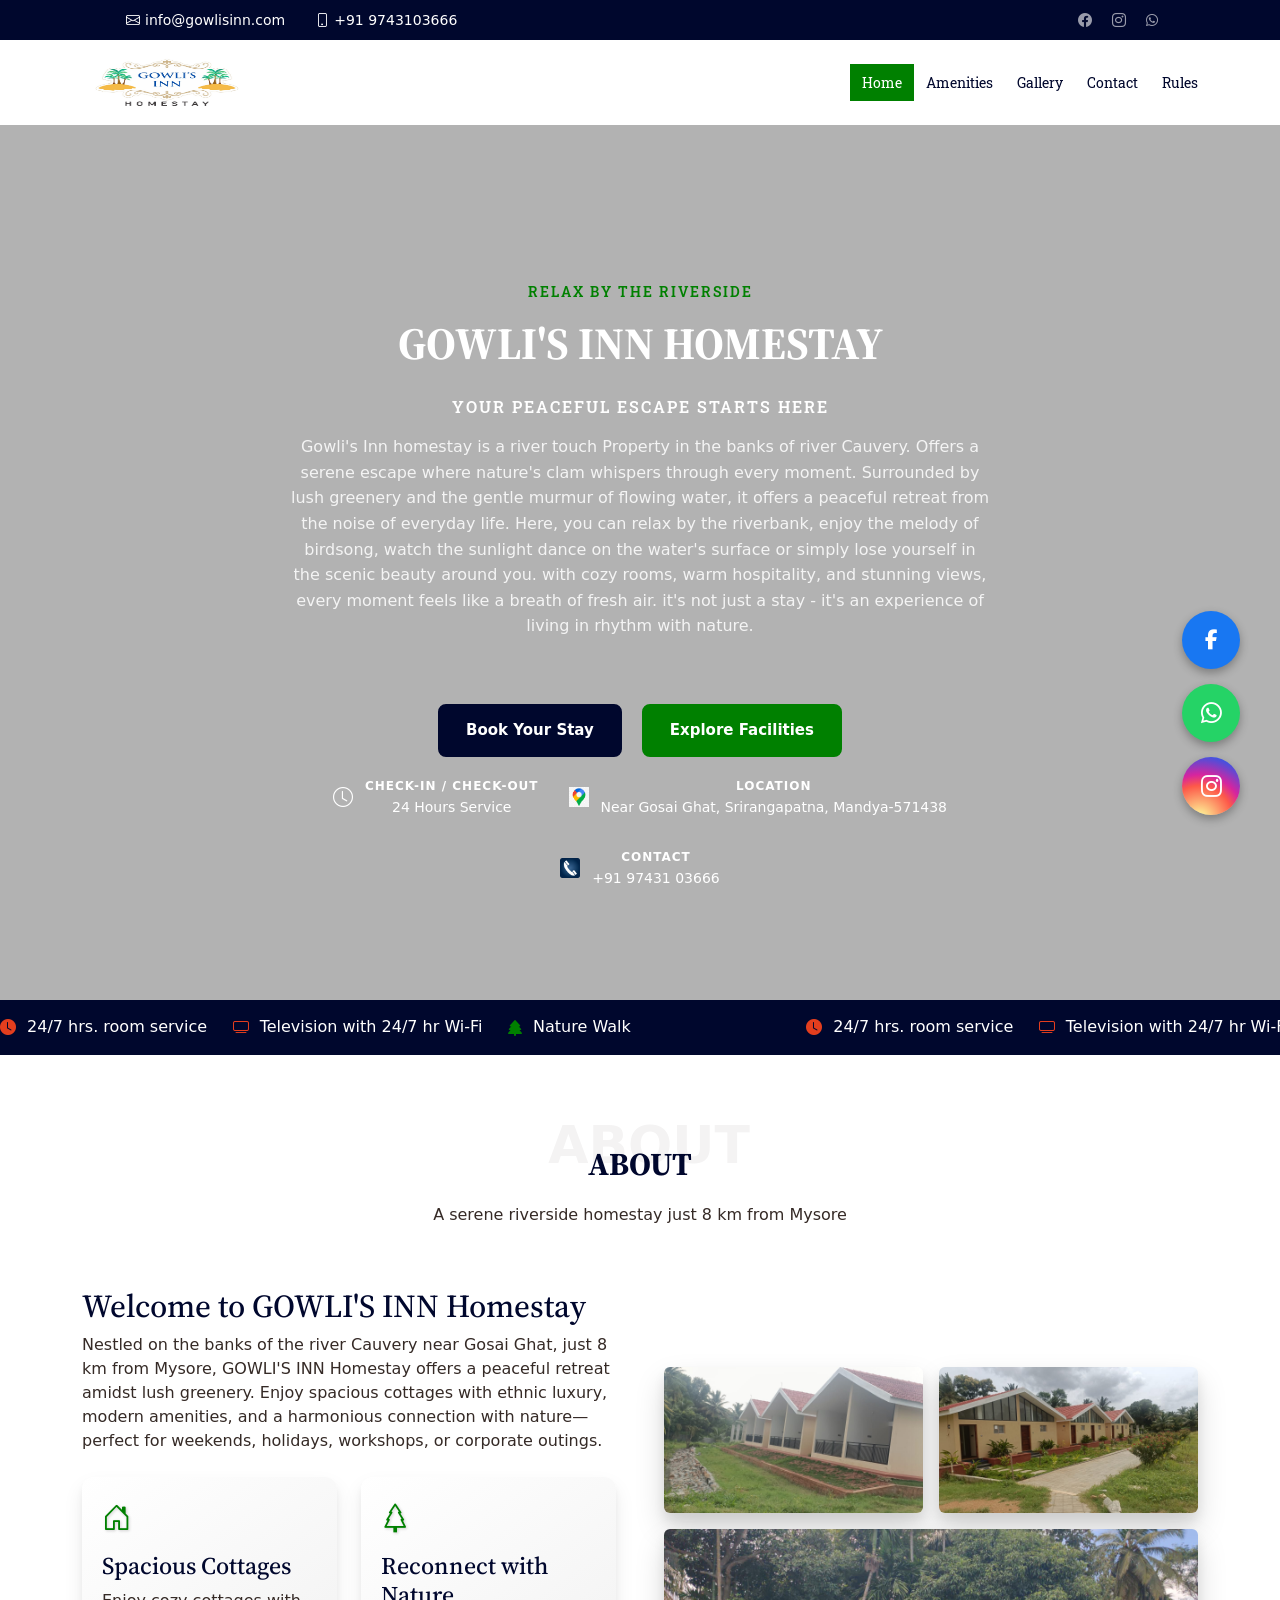
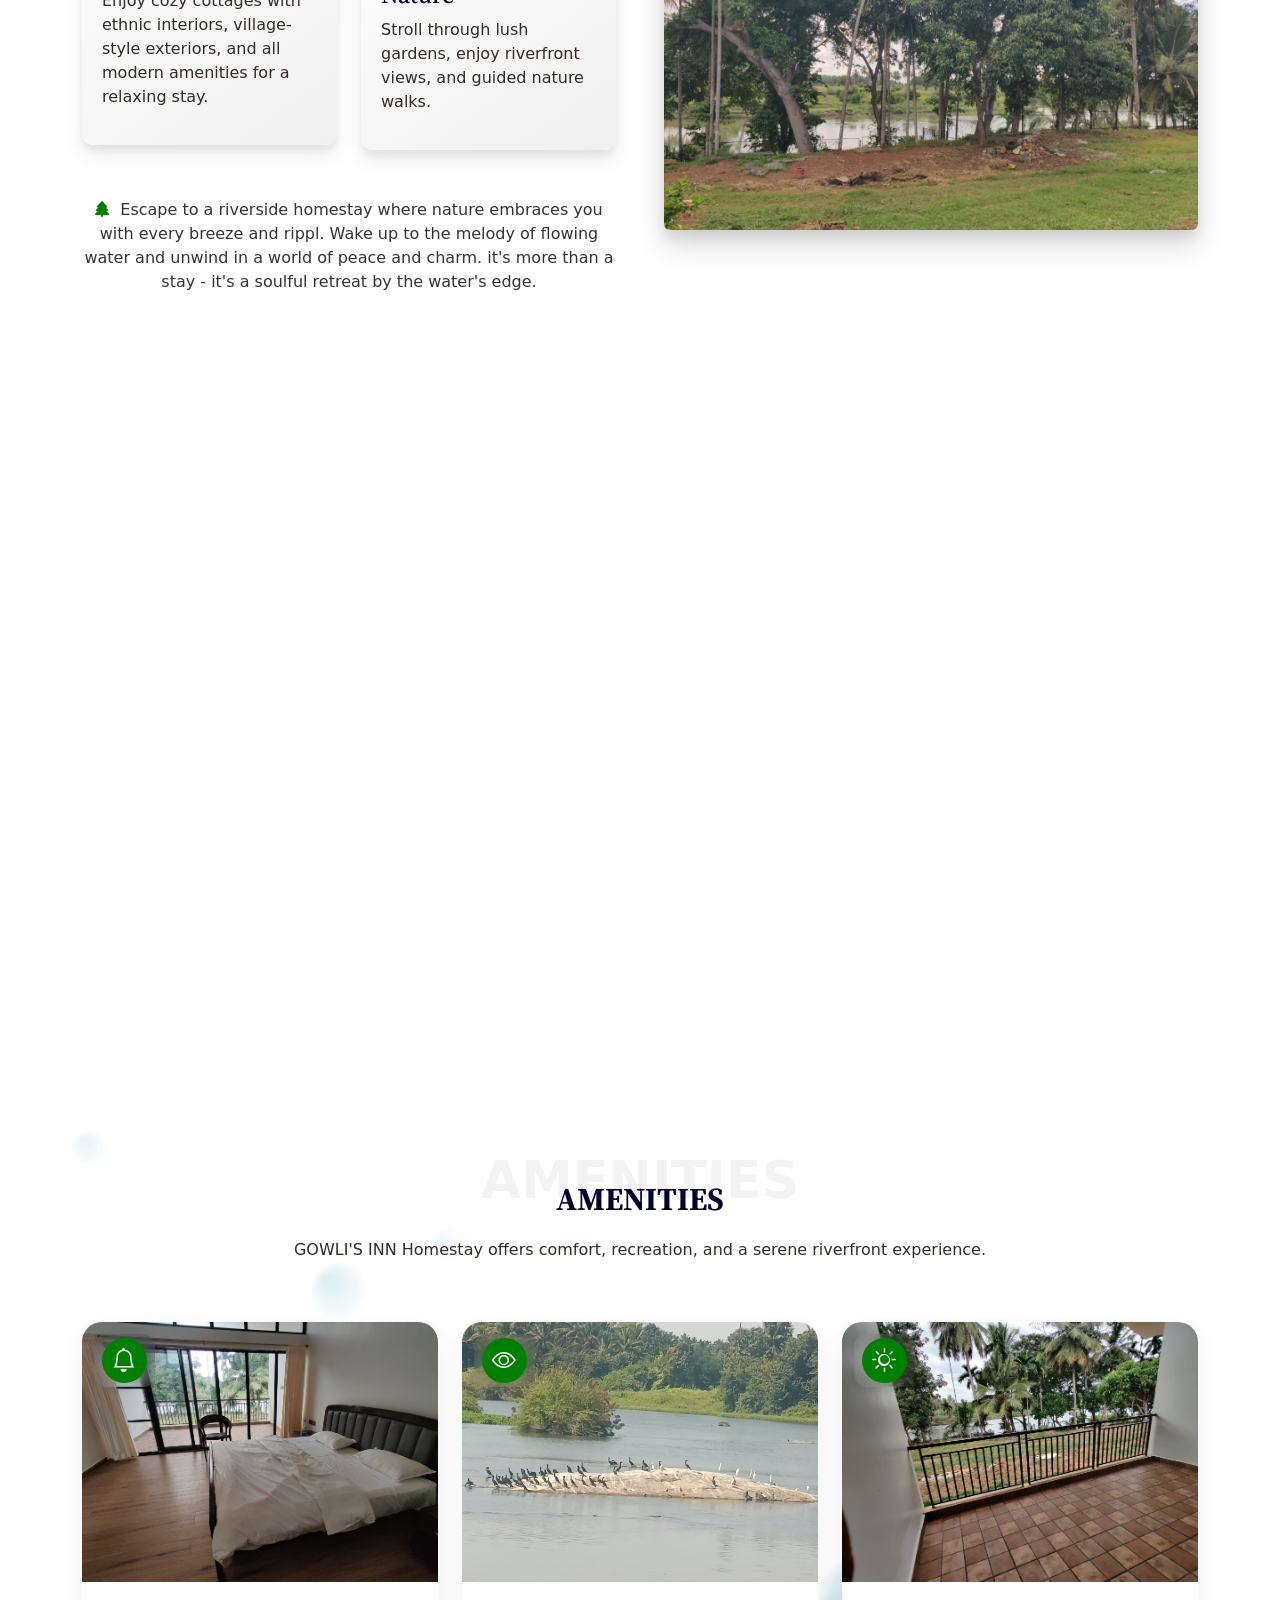
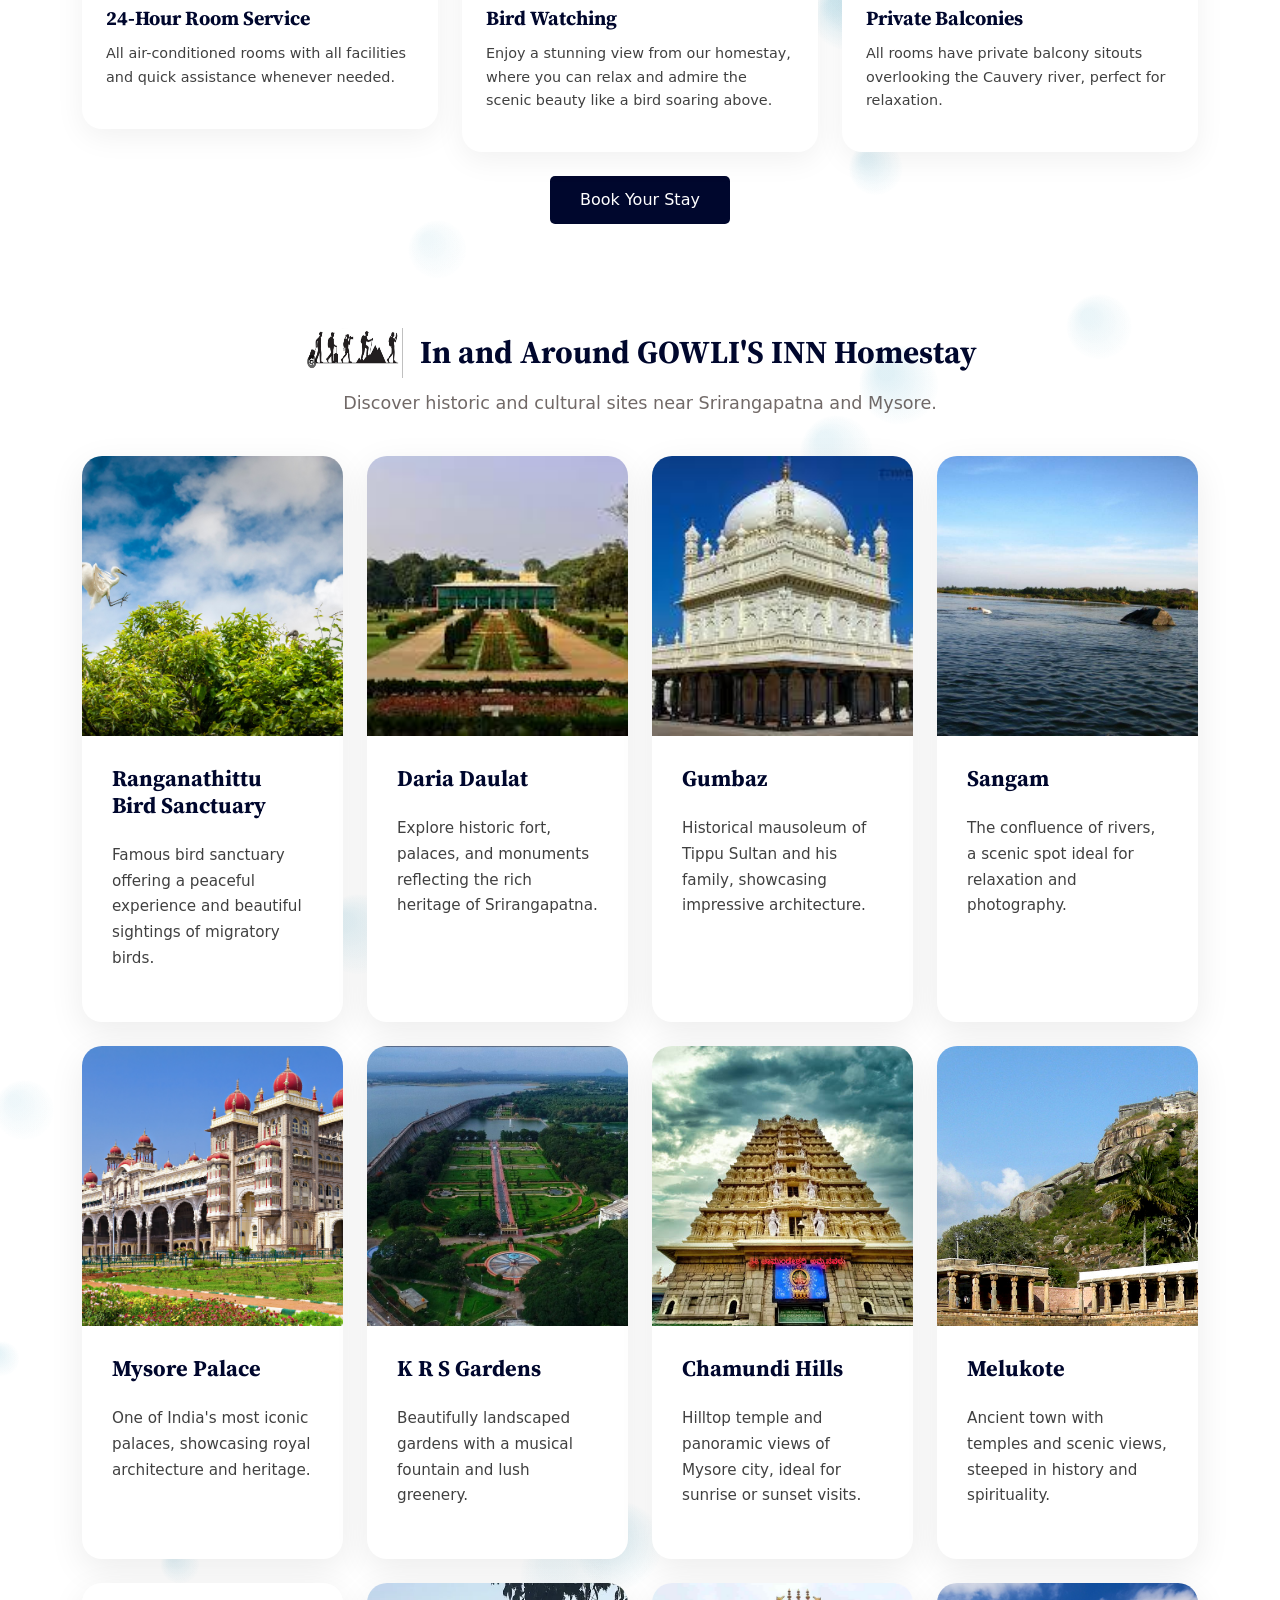
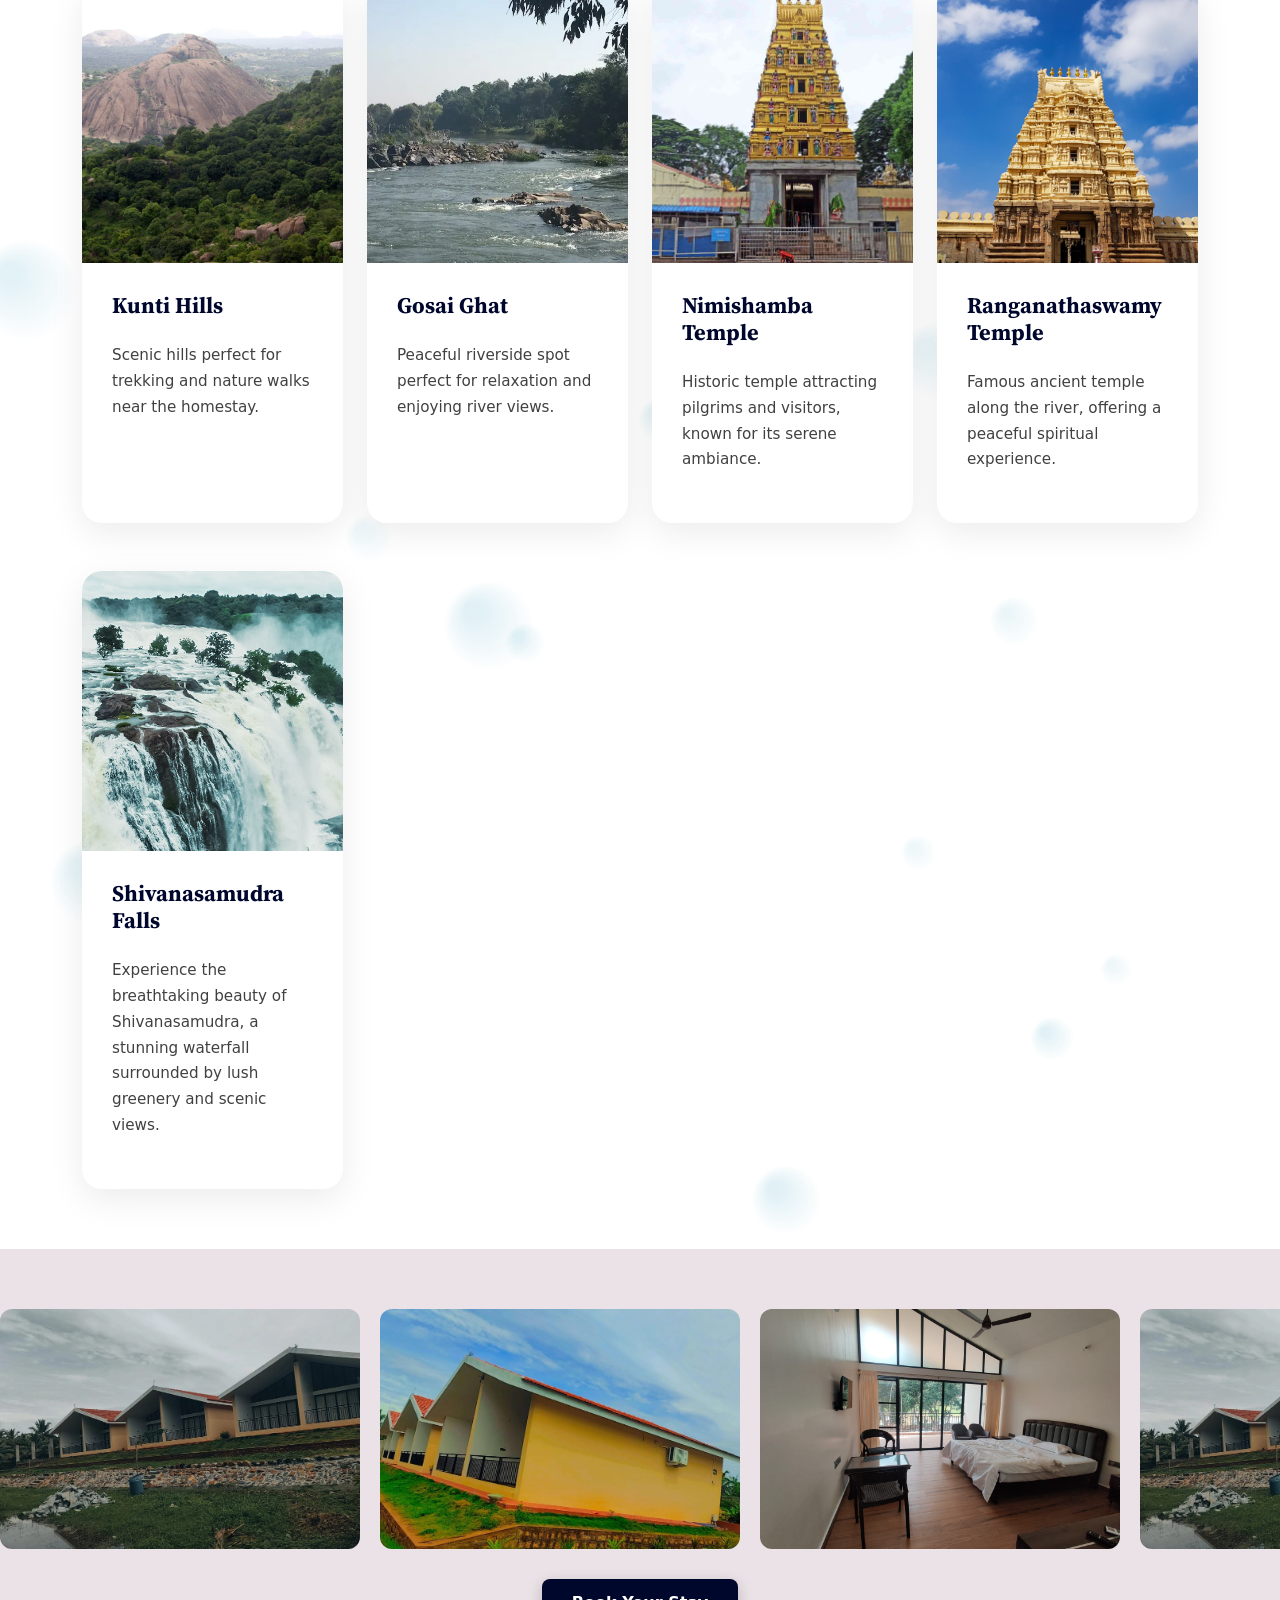
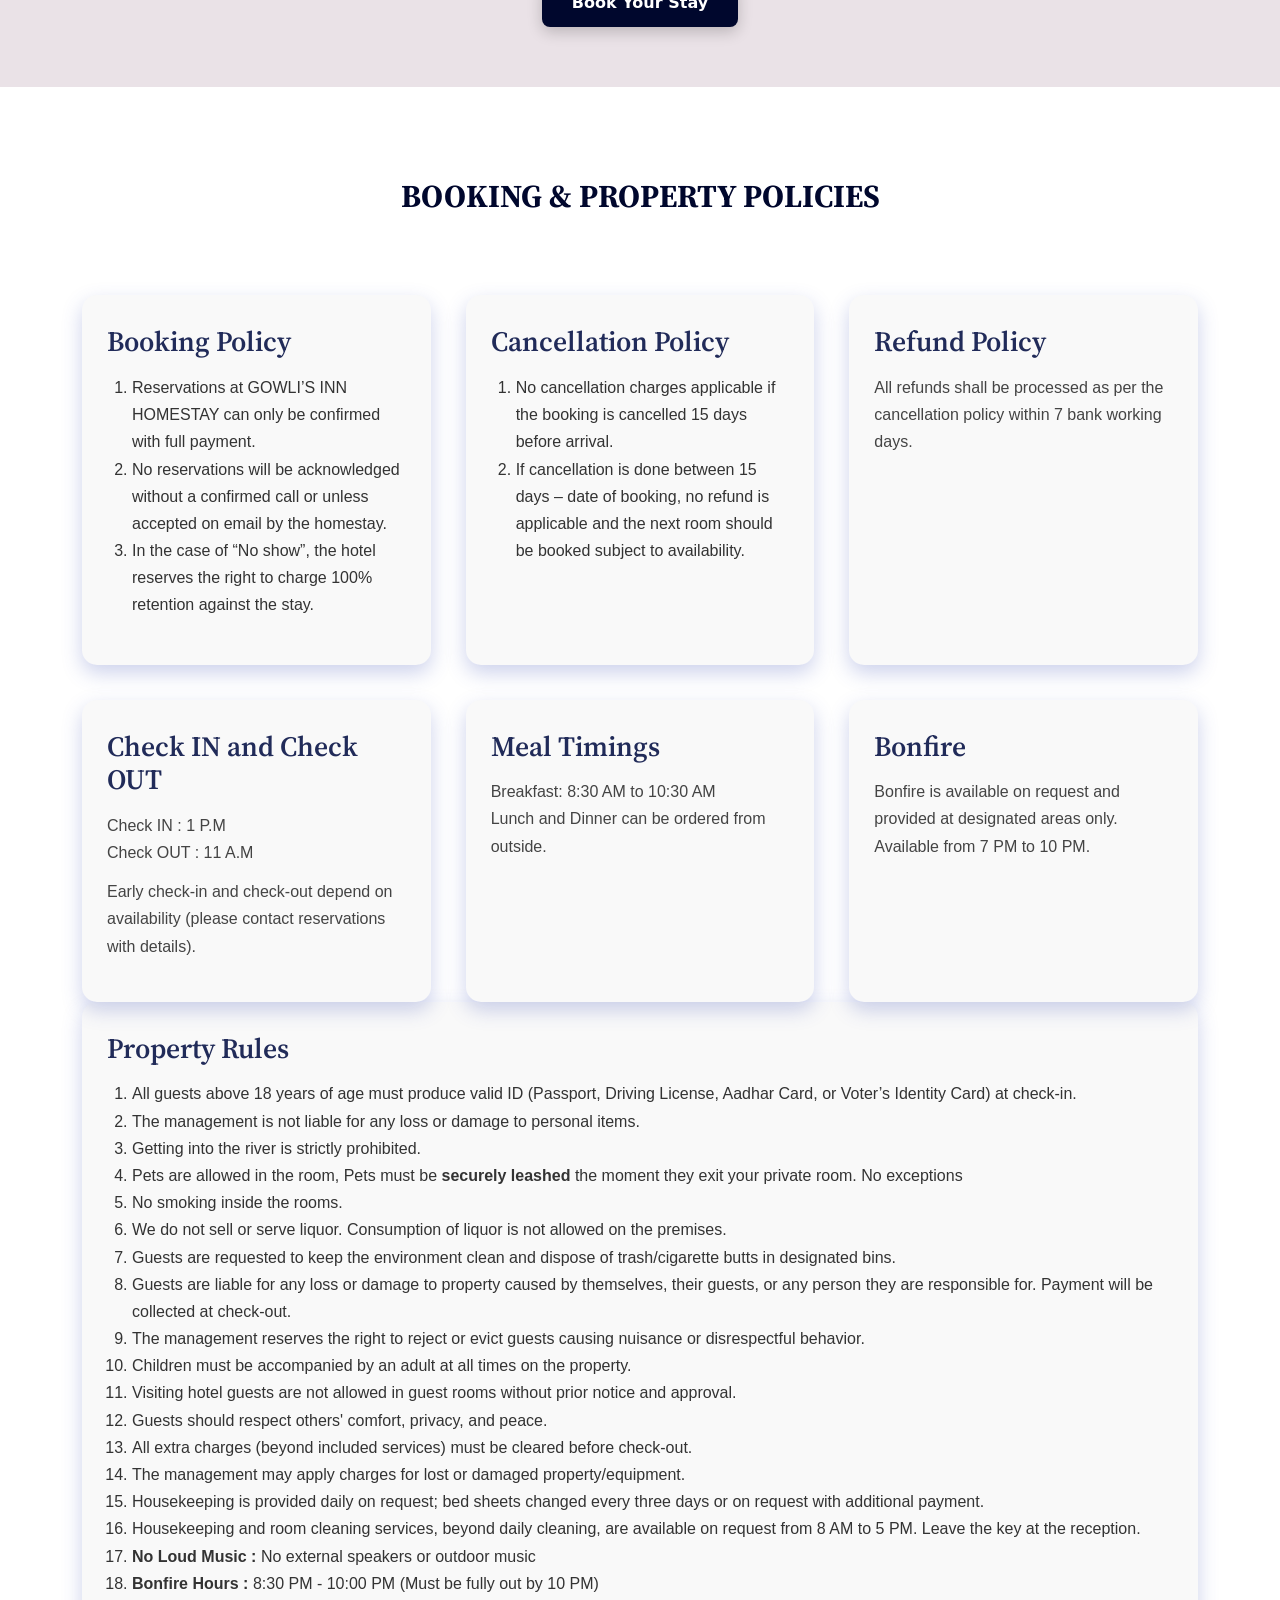
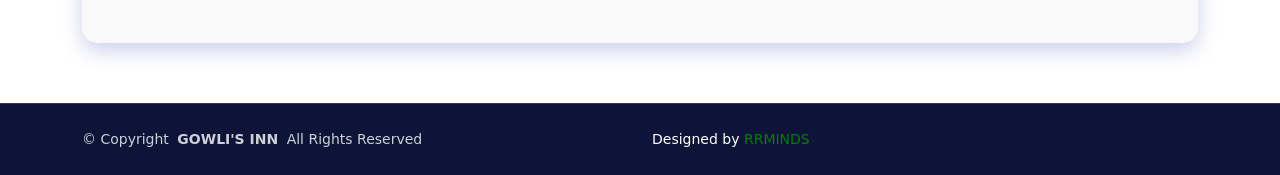
==== index.html @ 2a25abb5 "initial" ====
<!DOCTYPE html><html lang="en"><head>
  <meta charset="utf-8">
  <meta content="width=device-width, initial-scale=1.0" name="viewport">
  <title>Index - GOWLI'S INN</title>
  <meta name="description" content="">
  <meta name="keywords" content="">

  <!-- Favicons -->
  <link href="img.html" rel="icon">
  <link href="images/apple-touch-icon.png" rel="apple-touch-icon">

  <!-- Fonts -->
  <link href="https://fonts.googleapis.com" rel="preconnect">
  <link href="https://fonts.gstatic.com" rel="preconnect" crossorigin="">
  <link href="https://fonts.googleapis.com/css2?family=Roboto:ital,wght@0,100;0,300;0,400;0,500;0,700;0,900;1,100;1,300;1,400;1,500;1,700;1,900&amp;family=Roboto+Slab:wght@100;200;300;400;500;600;700;800;900&amp;family=Source+Serif+Pro:ital,wght@0,200;0,300;0,400;0,600;0,700;0,900;1,200;1,300;1,400;1,600;1,700;1,900&amp;display=swap" rel="stylesheet">

  <!-- Vendor CSS Files -->
  <link href="css/bootstrap.min.css" rel="stylesheet">
  <link href="css/bootstrap-icons.css" rel="stylesheet">
  <link href="css/aos.css" rel="stylesheet">
  <link href="css/swiper-bundle.min.css" rel="stylesheet">
  <link href="css/glightbox.min.css" rel="stylesheet">
  <!-- Bootstrap Icons CDN -->
<link rel="stylesheet" href="https://cdn.jsdelivr.net/npm/bootstrap-icons@1.11.3/font/bootstrap-icons.css">

<link rel="stylesheet" href="https://cdnjs.cloudflare.com/ajax/libs/font-awesome/6.4.0/css/all.min.css">
<link href="https://fonts.googleapis.com/icon?family=Material+Icons" rel="stylesheet">
  <!-- Main CSS File -->
  <link href="css/main.css" rel="stylesheet">

  <!-- =======================================================
  * Template Name: Platia
  * Template URL: https://bootstrapmade.com/platia-bootstrap-restaurant-template/
  * Updated: Aug 11 2025 with Bootstrap v5.3.7
  * Author: BootstrapMade.com
  * License: https://bootstrapmade.com/license/
  ======================================================== -->
</head>

<body class="index-page">

  <header id="header" class="header fixed-top">

    <div class="topbar d-flex align-items-center dark-background">
      <div class="container d-flex justify-content-center justify-content-md-between">
        <div class="contact-info d-flex align-items-center">
          <i class="bi bi-envelope d-flex align-items-center"><a href="mailto:info@gowlisinn.com">info@gowlisinn.com</a></i>
          <i class="bi bi-phone d-flex align-items-center ms-4"><span>+91 9743103666</span></i>
        </div>
        <div class="social-links d-none d-md-flex align-items-center">
         
          <a href="#" class="facebook"><i class="bi bi-facebook"></i></a>
          <a href="#" class="instagram"><i class="bi bi-instagram"></i></a>
          <a href="#" class="whatsapp"><i class="fab fa-whatsapp"></i></a>

        </div>
      </div>
    </div><!-- End Top Bar -->

    <div class="branding d-flex align-items-cente">

      <div class="container position-relative d-flex align-items-center justify-content-between">
        <a href="index_1.html" class="logo d-flex align-items-center">
          <!-- Uncomment the line below if you also wish to use an image logo -->
           <img src="images/logo.jpg" alt="">
         
        </a>

        <nav id="navmenu" class="navmenu">
          <ul>
            <li><a href="index_1.html" class="active">Home</a></li>
          
             <li><a href="facilities.html">Amenities</a></li>
            <li><a href="gallery.html">Gallery</a></li>
            <li><a href="contact.html">Contact</a></li>
            <li><a href="rules.html">Rules</a></li>
          </ul>
          <i class="mobile-nav-toggle d-xl-none bi bi-list"></i>
        </nav>

      </div>

    </div>

  </header>

  <main class="main">

   <!-- Hero Section -->
<section id="hero" class="hero section dark-background">

  <div class="hero-background">
    <video autoplay="" muted="" loop="" playsinline="">
      <source src="media/slidervideo1.mp4" type="video/mp4">
    </video>
    <div class="overlay"></div>
  </div>

  <div class="container hero-content">
    <div class="row justify-content-center align-items-center min-vh-100">
      <div class="col-lg-8 col-sm-12">
        <div class="hero-text text-center" data-aos="fade-up" data-aos-delay="100">
          <span class="tagline">Relax by the Riverside</span>
          <h1 class="hero-title">GOWLI'S  INN HOMESTAY </h1>
          <span class="tagline1">Your peaceful escape starts here</span>
          <p class="hero-description">
           Gowli's Inn homestay is a river touch Property in the banks of river Cauvery. Offers a serene escape where nature's clam whispers through every moment. Surrounded by lush greenery and the gentle murmur of flowing water, it offers a peaceful retreat from the noise of
            everyday life. Here, you can relax by the riverbank, enjoy the melody of birdsong, watch the sunlight dance on the water's surface or simply lose yourself in the scenic beauty around you. with cozy rooms, 
            warm hospitality, and stunning views, every moment feels like a breath of fresh air. it's not just a stay - it's an experience of living in rhythm with nature.
          </p>

         <div class="hero-center-content" data-aos="fade-up">
          <div class="hero-actions">
            <a href="contact.html" class="btn btn-primary">Book Your Stay</a>
            <a href="facilities.html" class="btn btn-outline">Explore Facilities</a>
          </div>

          <div class="hero-features">

    <!-- Check-in / Check-out stays same -->
    <div class="feature-item">
        <i class="bi bi-clock"></i>
        <div class="feature-text">
            <span class="label">Check-in / Check-out</span>
            <span class="value">24 Hours Service</span>
        </div>
    </div>

    <!-- Location: replace icon with real Google Maps pin image -->
    <div class="feature-item">
        <img src="images/map.png" alt="Location" class="feature-img">
        <div class="feature-text">
            <span class="label">Location</span>
            <span class="value"> Near Gosai Ghat, Srirangapatna, Mandya-571438</span>
        </div>
    </div>

    <!-- Contact: replace icon with real phone image -->
    <div class="feature-item">
        <img src="images/phone.png" alt="Phone" class="feature-img">
        <div class="feature-text">
            <span class="label">Contact</span>
            <span class="value">+91 97431 03666</span>
        </div>
    </div>

</div>

        </div>

        </div>
      </div>
    </div>
  </div>

 

</section>
<!-- /Hero Section -->



<!-- Facilities Marquee Section -->
<section class="facilities-marquee">
  <div class="marquee">
    <span>
      <i class="bi bi-clock-fill"></i> 24/7 hrs. room service &nbsp;&nbsp;&nbsp;
      <i class="bi bi-tv"></i> Television with 24/7 hr Wi-Fi &nbsp;&nbsp;&nbsp;
<i class="fas fa-tree" style="color: green;"></i> Nature Walk &nbsp;&nbsp;&nbsp;

    </span>
    <span>
      <i class="bi bi-clock-fill"></i> 24/7 hrs. room service &nbsp;&nbsp;&nbsp;
     <i class="bi bi-tv"></i> Television with 24/7 hr Wi-Fi &nbsp;&nbsp;&nbsp;
<i class="fas fa-tree" style="color: green;"></i> Nature Walk
  &nbsp;&nbsp;&nbsp;

    </span>
  </div>
</section>





    <!-- About Section -->
<section id="about" class="about section">

  <!-- Section Title -->
  <div class="container section-title" data-aos="fade-up">
    <span class="description-title">&nbsp;About</span>
    <h2>About</h2>
    <p>A serene riverside homestay just 8 km from Mysore</p>
  </div><!-- End Section Title -->

  <div class="container" data-aos="fade-up" data-aos-delay="100">

    <div class="row g-5 align-items-center">
      <div class="col-lg-6" data-aos="fade-up">
        <div class="about-content">
          <h2>Welcome to GOWLI'S INN Homestay</h2>
         
          <p>Nestled on the banks of the river Cauvery near Gosai Ghat, just 8 km from Mysore, GOWLI'S INN Homestay offers a peaceful retreat amidst lush greenery. Enjoy spacious cottages with ethnic luxury, modern amenities, and a harmonious connection with nature—perfect for weekends, holidays, workshops, or corporate outings.</p>

         <div class="row mt-4">
  <div class="col-md-6">
    <div class="feature-item" data-aos="fade-up" data-aos-delay="150">
      <i class="bi bi-house-door"></i>
      <h4>Spacious Cottages</h4>
      <p>Enjoy cozy cottages with ethnic interiors, village-style exteriors, and all modern amenities for a relaxing stay.</p>
    </div>
  </div>
  <div class="col-md-6">
    <div class="feature-item" data-aos="fade-up" data-aos-delay="200">
      <i class="bi bi-tree"></i>
      <h4>Reconnect with Nature</h4>
      <p>Stroll through lush gardens, enjoy riverfront views, and guided nature walks.</p>
    </div>
  </div>
</div>


         <div class="signature mt-4 text-center" data-aos="fade-up" data-aos-delay="250">
  <p><i class="fas fa-tree"></i> Escape to a riverside homestay where nature embraces you with every breeze and rippl. Wake up to the melody of flowing
   water and unwind in a world of peace and charm. it's more than a stay - it's a soulful retreat by the water's edge.</p>
</div>


        </div>
      </div>

      <div class="col-lg-6" data-aos="fade-up" data-aos-delay="300">
        <div class="about-gallery">
          <div class="row g-3">
            <div class="col-6">
              <img src="images/img33.jpg" class="img-fluid rounded" alt="Cottage View">
            </div>
            <div class="col-6">
              <img src="images/img34.jpg" class="img-fluid rounded" alt="River View">
            </div>
            <div class="col-12 mt-3">
             
              <img src="images/img43.jpeg" class="img-fluid rounded" alt="Nature Surroundings">
            </div>
          </div>
        </div>
      </div>
    </div>

  </div>

</section><!-- /About Section -->










<section id="testimonials" class="section-bg wow fadeInUp">
  <div class="slider-container">
    <div class="slide" style="background-image: url('images/img7.jpeg');"></div>
    <div class="slide" style="background-image: url('images/img8.jpeg');"></div>
    <div class="slide" style="background-image: url('images/img9.jpeg');"></div>
  </div>

  <!-- Slider dots -->
  <div class="slider-dots">
    <span class="dot"></span>
    <span class="dot"></span>
    <span class="dot"></span>
  </div>
</section>


















   <!-- Menu Section -->
<section id="menu" class="menu section" style="position: relative; overflow: hidden;">
  <canvas id="menu-bubbles-canvas"></canvas>



  <!-- Section Title -->
  <div class="container section-title" data-aos="fade-up">
    <span class="description-title">Amenities</span>
    <h2>Amenities</h2>
    <p>GOWLI'S INN Homestay offers comfort, recreation, and a serene riverfront experience.</p>
  </div><!-- End Section Title -->

  <div class="container" data-aos="fade-up" data-aos-delay="100">

    <div class="isotope-layout" data-default-filter="*" data-layout="masonry" data-sort="original-order">

  <div class="menu-grid isotope-container row gy-5" data-aos="fade-up" data-aos-delay="300">

    <!-- 24-Hour Room Service -->
    <div class="col-xl-4 col-lg-6 isotope-item filter-starters">
      <div class="menu-card">
        <div class="menu-card-image">
          <img src="images/img7.jpeg" alt="Facility" class="img-fluid">
          <div class="dietary-badges">
            <span class="badge-amenity"><i class="bi bi-bell"></i></span>
          </div>
        </div>
        <div class="menu-card-content">
          <h4>24-Hour Room Service</h4>
          <p>All air-conditioned rooms with all facilities and quick assistance whenever needed.</p>
        </div>
      </div>
    </div>

    <!-- Bird’s View -->
<div class="col-xl-4 col-lg-6 isotope-item filter-main">
  <div class="menu-card featured">
    <div class="menu-card-image">
      <img src="images/img9.jpeg" alt="Bird's View" class="img-fluid">
      <div class="dietary-badges">
        <span class="badge-amenity"><i class="bi bi-eye"></i></span>
      </div>
    </div>
    <div class="menu-card-content">
      <h4>Bird Watching</h4>
      <p>Enjoy a stunning view from our homestay, where you can relax and admire the scenic beauty like a bird soaring above.</p>
    </div>
  </div>
</div>


    <!-- Private Balconies -->
    <div class="col-xl-4 col-lg-6 isotope-item filter-main">
      <div class="menu-card">
        <div class="menu-card-image">
          <img src="images/img8.jpeg" alt="Facility" class="img-fluid">
          <div class="dietary-badges">
            <span class="badge-amenity"><i class="bi bi-sun"></i></span>
          </div>
        </div>
        <div class="menu-card-content">
          <h4>Private Balconies</h4>
          <p>All rooms have private balcony sitouts overlooking the Cauvery river, perfect for relaxation.</p>
        </div>
      </div>
    </div>



</div>


    <!-- Read More Button -->
  <div class="text-center mt-4">
    <a href="contact.html" class="read-more-btn">Book Your Stay</a>
  </div>
  </div>

    <div class="chef-recommendations" data-aos="fade-up" data-aos-delay="500">
     
      <div class="row g-4">
        






        <div class="chef-recommendations" data-aos="fade-up" data-aos-delay="500">
  <div class="section-header">
   <h3>
  
  <img src="images/img50.jpeg" alt="star" style="width:100px; height:50px; margin-right:5px;">
  In and Around GOWLI'S INN Homestay
</h3>

    <p style="text-align:center" ;="">Discover historic and cultural sites near Srirangapatna and Mysore.</p>
  </div>

  <div class="row g-4">

    <!-- Ranganathittu Bird Sanctuary -->
    <div class="col-lg-3 col-md-6">
     <a href="https://karnatakatourism.org/tour-item/ranganathittu-bird-sanctuary/" target="_blank" style="text-decoration:none; color:inherit;">
      <div class="recommendation-card">
        <div class="recommendation-image">
          <img src="images/img17.png" alt="Attraction" class="img-fluid">
         
        </div>
        <div class="recommendation-content">
          <div class="recommendation-header">
            <h4>Ranganathittu Bird Sanctuary</h4>
          </div>
          <p>Famous bird sanctuary offering a peaceful experience and beautiful sightings of migratory birds.</p>
        </div>
      </div>
      </a>
    </div>

    <!-- Tippu Sultan's Fort -->
    <div class="col-lg-3 col-md-6">
     <a href="https://karnatakatourism.org/tour-item/tipu-sultans-summer-palace/" target="_blank" style="text-decoration:none; color:inherit;">
      <div class="recommendation-card">
        <div class="recommendation-image">
          <img src="images/img15.jpg" alt="Attraction" class="img-fluid">
         
        </div>
        <div class="recommendation-content">
          <div class="recommendation-header">
            <h4>Daria Daulat</h4>
          </div>
          <p>Explore historic fort, palaces, and monuments reflecting the rich heritage of Srirangapatna.</p>
        </div>
      </div>
      </a>
    </div>

    <!-- Gumbaz -->
    <div class="col-lg-3 col-md-6">
     <a href="https://en.wikipedia.org/wiki/Gumbaz,_Srirangapatna" target="_blank" style="text-decoration:none; color:inherit;">
      <div class="recommendation-card">
        <div class="recommendation-image">
          <img src="images/img16.jpg" alt="Attraction" class="img-fluid">
         
        </div>
        <div class="recommendation-content">
          <div class="recommendation-header">
            <h4>Gumbaz</h4>
          </div>
          <p>Historical mausoleum of Tippu Sultan and his family, showcasing impressive architecture.</p>
        </div>
      </div>
      </a>
    </div>

    <!-- Sangam -->
    <div class="col-lg-3 col-md-6">
     <a href="https://en.wikipedia.org/wiki/Srirangapatna" target="_blank" style="text-decoration:none; color:inherit;">
      <div class="recommendation-card">
        <div class="recommendation-image">
          <img src="images/img18.jpg" alt="Attraction" class="img-fluid">
         
        </div>
        <div class="recommendation-content">
          <div class="recommendation-header">
            <h4>Sangam</h4>
          </div>
          <p>The confluence of rivers, a scenic spot ideal for relaxation and photography.</p>
        </div>
      </div>
      </a>
    </div>

    <!-- Mysore Palace -->
    <div class="col-lg-3 col-md-6">
     <a href="https://karnatakatourism.org/tour-item/mysuru-palace/" target="_blank" style="text-decoration:none; color:inherit;">
      <div class="recommendation-card">
        <div class="recommendation-image">
          <img src="images/img19.png" alt="Attraction" class="img-fluid">
          
        </div>
        <div class="recommendation-content">
          <div class="recommendation-header">
            <h4>Mysore Palace</h4>
          </div>
          <p>One of India's most iconic palaces, showcasing royal architecture and heritage.</p>
        </div>
      </div>
      </a>
    </div>

    <!-- KRS Gardens -->
    <div class="col-lg-3 col-md-6">
     <a href="https://karnatakatourism.org/tour-item/brindavan-gardens-krs-mysuru/" target="_blank" style="text-decoration:none; color:inherit;">
      <div class="recommendation-card">
        <div class="recommendation-image">
          <img src="images/img20.jpg" alt="Attraction" class="img-fluid">
          
        </div>
        <div class="recommendation-content">
          <div class="recommendation-header">
            <h4>K R S Gardens</h4>
          </div>
          <p>Beautifully landscaped gardens with a musical fountain and lush greenery.</p>
        </div>
      </div>
      </a>
    </div>

    <!-- Chamundi Hills -->
    <div class="col-lg-3 col-md-6">
     <a href="https://chamundeshwaritemple.in/" target="_blank" style="text-decoration:none; color:inherit;">
      <div class="recommendation-card">
        <div class="recommendation-image">
          <img src="images/img21.jpg" alt="Attraction" class="img-fluid">
         
        </div>
        <div class="recommendation-content">
          <div class="recommendation-header">
            <h4>Chamundi Hills</h4>
          </div>
          <p>Hilltop temple and panoramic views of Mysore city, ideal for sunrise or sunset visits.</p>
        </div>
      </div>
      </a>
    </div>

    <!-- Melukote -->
    <div class="col-lg-3 col-md-6">
     <a href="https://karnatakatourism.org/tour-item/melkote-cheluvanarayana-swamy-temple" target="_blank" style="text-decoration:none; color:inherit;">
      <div class="recommendation-card">
        <div class="recommendation-image">
          <img src="images/img22.jpg" alt="Attraction" class="img-fluid">
          
        </div>
        <div class="recommendation-content">
          <div class="recommendation-header">
            <h4>Melukote</h4>
          </div>
          <p>Ancient town with temples and scenic views, steeped in history and spirituality.</p>
        </div>
      </div>
      </a>
    </div>

    <!-- Kunti Hills -->
    <div class="col-lg-3 col-md-6">
     <a href="https://en.wikipedia.org/wiki/Kunti_Betta" target="_blank" style="text-decoration:none; color:inherit;">
      <div class="recommendation-card">
        <div class="recommendation-image">
          <img src="images/img23.jpg" alt="Attraction" class="img-fluid">
         
        </div>
        <div class="recommendation-content">
          <div class="recommendation-header">
            <h4>Kunti Hills</h4>
          </div>
          <p>Scenic hills perfect for trekking and nature walks near the homestay.</p>
        </div>
      </div>
      </a>
    </div>

    <!-- Gosai Ghat -->
    <div class="col-lg-3 col-md-6">
     <a href="https://v2.india.gov.in/explore-india/travel-and-tourism/details/gosai-ghat-4663716220819566" target="_blank" style="text-decoration:none; color:inherit;">
      <div class="recommendation-card">
        <div class="recommendation-image">
          <img src="images/img24.jpg" alt="Attraction" class="img-fluid">
         
        </div>
        <div class="recommendation-content">
          <div class="recommendation-header">
            <h4>Gosai Ghat</h4>
          </div>
          <p>Peaceful riverside spot perfect for relaxation and enjoying river views.</p>
        </div>
      </div>
      </a>
    </div>

    <!-- Nimishamba Temple -->
    <div class="col-lg-3 col-md-6">
     <a href="https://itms.kar.nic.in/hrcehome/index_temple.php?tid=39" target="_blank" style="text-decoration:none; color:inherit;">
      <div class="recommendation-card">
        <div class="recommendation-image">
          <img src="images/img25.jpg" alt="Attraction" class="img-fluid">
          
        </div>
        <div class="recommendation-content">
          <div class="recommendation-header">
            <h4>Nimishamba Temple</h4>
          </div>
          <p>Historic temple attracting pilgrims and visitors, known for its serene ambiance.</p>
        </div>
      </div>
      </a>
    </div>

    <!-- Ranganathaswamy Temple -->
    <div class="col-lg-3 col-md-6">
     <a href="https://karnatakatourism.org/ranganathaswamy-temple-srirangapatna/" target="_blank" style="text-decoration:none; color:inherit;">
      <div class="recommendation-card">
        <div class="recommendation-image">
          <img src="images/img26.jpg" alt="Attraction" class="img-fluid">
          
        </div>
        <div class="recommendation-content">
          <div class="recommendation-header">
            <h4>Ranganathaswamy Temple</h4>
          </div>
          <p>Famous ancient temple along the river, offering a peaceful spiritual experience.</p>
        </div>
      </div>
       </a><a href="https://www.karnataka.gov.in/bird-sanctuaries/ranganathittu" target="_blank" style="text-decoration:none; color:inherit;">
    </a></div><a href="https://www.karnataka.gov.in/bird-sanctuaries/ranganathittu" target="_blank" style="text-decoration:none; color:inherit;">





    <!-- Shivanasamudra -->
</a><div class="col-lg-3 col-md-6"><a href="https://www.karnataka.gov.in/bird-sanctuaries/ranganathittu" target="_blank" style="text-decoration:none; color:inherit;">
 </a><a href="https://karnatakatourism.org/sivanasamudra-waterfalls" target="_blank" style="text-decoration:none; color:inherit;">
  <div class="recommendation-card">
    <div class="recommendation-image">
      <img src="images/img49.jpg" alt="Shivanasamudra" class="img-fluid">
    </div>
    <div class="recommendation-content">
      <div class="recommendation-header">
        <h4>Shivanasamudra Falls</h4>
      </div>
      <p>Experience the breathtaking beauty of Shivanasamudra, a stunning waterfall surrounded by lush greenery and scenic views.</p>
    </div>
  </div>
  </a>
</div>



  </div>
</div>







      </div>
    </div>

  </div>

</section><!-- /Menu Section -->



   

   
   
    

   





<section id="gallery" class="gallery-section">
  <div class="gallery-wrapper">
    <div class="gallery-track">
      <img src="images/img1.jpeg" alt="Gallery Image">
      <img src="images/img2.jpeg" alt="Gallery Image">
      <img src="images/img3.jpeg" alt="Gallery Image">
      <img src="images/img4.jpeg" alt="Gallery Image">
      <img src="images/img5.jpeg" alt="Gallery Image">
      <img src="images/img6.jpeg" alt="Gallery Image">
      <img src="images/img7.jpeg" alt="Gallery Image">
      <img src="images/img8.jpeg" alt="Gallery Image">
      <img src="images/img9.jpeg" alt="Gallery Image">
      <!-- Duplicate images for seamless loop -->
       <img src="images/img1.jpeg" alt="Gallery Image">
      <img src="images/img2.jpeg" alt="Gallery Image">
      <img src="images/img3.jpeg" alt="Gallery Image">
      <img src="images/img4.jpeg" alt="Gallery Image">
      <img src="images/img5.jpeg" alt="Gallery Image">
      <img src="images/img6.jpeg" alt="Gallery Image">
      <img src="images/img7.jpeg" alt="Gallery Image">
      <img src="images/img8.jpeg" alt="Gallery Image">
      <img src="images/img9.jpeg" alt="Gallery Image">
    </div>
  </div>

   <div class="gallery-button-wrapper">
    <a href="contact.html" class="view-more-button">
       Book Your Stay
    </a>
  </div>
</section>




 <section id="booking-policy" class="section dark-background">
  <div class="container" data-aos="fade-up">

    <div class="section-title">
      <span class="description-title">Booking Policy</span>
      <h2>Booking &amp; Property Policies</h2>
    </div>

    <!-- Grid for first 6 cards -->
    <div class="policy-grid">
      <div class="policy-card" data-aos="fade-up" data-aos-delay="100">
        <h4 class="policy-card-title">Booking Policy</h4>
        <ol class="policy-list">
          <li>Reservations at GOWLI’S INN HOMESTAY can only be confirmed with full payment.</li>
          <li>No reservations will be acknowledged without a confirmed call or unless accepted on email by the homestay.</li>
          <li>In the case of “No show”, the hotel reserves the right to charge 100% retention against the stay.</li>
        </ol>
      </div>

      <div class="policy-card" data-aos="fade-up" data-aos-delay="150">
        <h4 class="policy-card-title">Cancellation Policy</h4>
        <ol class="policy-list">
          <li>No cancellation charges applicable if the booking is cancelled 15 days before arrival.</li>
          <li>If cancellation is done between 15 days – date of booking, no refund is applicable and the next room should be booked subject to availability.</li>
        </ol>
      </div>

      <div class="policy-card" data-aos="fade-up" data-aos-delay="200">
        <h4 class="policy-card-title">Refund Policy</h4>
        <p>All refunds shall be processed as per the cancellation policy within 7 bank working days.</p>
      </div>

      <div class="policy-card" data-aos="fade-up" data-aos-delay="250">
        <h4 class="policy-card-title">Check IN and Check OUT</h4>
        <p>Check IN : 1 P.M<br>Check OUT : 11 A.M</p>
        <p>Early check-in and check-out depend on availability (please contact reservations with details).</p>
      </div>

      <div class="policy-card" data-aos="fade-up" data-aos-delay="300">
        <h4 class="policy-card-title">Meal Timings</h4>
        <p>Breakfast: 8:30 AM to 10:30 AM<br>Lunch and Dinner can be ordered from outside.</p>
      </div>

      <div class="policy-card" data-aos="fade-up" data-aos-delay="350">
        <h4 class="policy-card-title">Bonfire</h4>
        <p>Bonfire is available on request and provided at designated areas only.<br>Available from 7 PM to 10 PM.</p>
      </div>
    </div>

    <!-- Last card full width -->
    <div class="policy-card policy-full" data-aos="fade-up" data-aos-delay="400">
      <h4 class="policy-card-title">Property Rules</h4>
      <ol class="policy-list">
        <li>All guests above 18 years of age must produce valid ID (Passport, Driving License, Aadhar Card, or Voter’s Identity Card) at check-in.</li>
         <li>The management is not liable for any loss or damage to personal items.</li>
        <li>Getting into the river is strictly prohibited.</li>
        <li>Pets are allowed in the room, Pets must be <b>securely leashed </b> the moment they exit your private room. No exceptions</li>
        <li>No smoking inside the rooms.</li>
        <li>We do not sell or serve liquor. Consumption of liquor is not allowed on the premises.</li>
        <li>Guests are requested to keep the environment clean and dispose of trash/cigarette butts in designated bins.</li>
        <li>Guests are liable for any loss or damage to property caused by themselves, their guests, or any person they are responsible for. Payment will be collected at check-out.</li>
        <li>The management reserves the right to reject or evict guests causing nuisance or disrespectful behavior.</li>
        <li>Children must be accompanied by an adult at all times on the property.</li>
        <li>Visiting hotel guests are not allowed in guest rooms without prior notice and approval.</li>
        <li>Guests should respect others' comfort, privacy, and peace.</li>
        <li>All extra charges (beyond included services) must be cleared before check-out.</li>
        <li>The management may apply charges for lost or damaged property/equipment.</li>
        <li>Housekeeping is provided daily on request; bed sheets changed every three days or on request with additional payment.</li>
        <li>Housekeeping and room cleaning services, beyond daily cleaning, are available on request from 8 AM to 5 PM. Leave the key at the reception.</li>
        <li><b>No Loud Music :</b> No external speakers or outdoor music</li>
        <li><b>Bonfire Hours :</b> 8:30 PM - 10:00 PM (Must be fully out by 10 PM)</li>
      </ol>
    </div>

  </div>
</section>


    










  </main>

 <footer id="footer" class="footer dark-background">

  

  <div class="footer-bottom">
    <div class="container">
      <div class="row align-items-center">
        <div class="col-lg-6">
          <div class="copyright">
            <p>© <span>Copyright</span> <strong class="px-1 sitename">GOWLI'S INN</strong> <span>All Rights Reserved</span></p>
          </div>
        </div>
        <div class="col-lg-6">
         
          <div class="credits">
            Designed by <a href="https://rrminds.com/" target="_blank">RRMINDS</a>
          </div>
        </div>
      </div>
    </div>
  </div>

</footer>





<!-- Fixed Contact Buttons -->
<div class="fixed-contact">
  <!-- Facebook Button -->
<a href="https://www.facebook.com/profile.php?id=61582322743453&amp;rdid=kjMWsaBFopVja6v0&amp;share_url=https%3A%2F%2Fwww.facebook.com%2Fshare%2F1AaZNeUz6z%2F#" class="contact-btn facebook" target="_blank" title="Follow us on Facebook">
    <i class="fab fa-facebook-f"></i>
</a>

  <!-- WhatsApp Button -->
  <a href="https://wa.me/919743103666" class="contact-btn whatsapp" target="_blank" title="Chat on WhatsApp">
    <i class="fab fa-whatsapp"></i>
  </a>

  <!-- Instagram Button -->
  <a href="https://www.instagram.com/gowlisinnhomestay/?igsh=MXVvdXJrYXJ4cmNtMQ%3D%3D#" class="contact-btn instagram" target="_blank" title="Follow on Instagram">
    <i class="fab fa-instagram"></i>
  </a>
</div>







  <!-- Scroll Top -->
  <a href="#" id="scroll-top" class="scroll-top d-flex align-items-center justify-content-center"><i class="bi bi-arrow-up-short"></i></a>

  <!-- Preloader -->
  <div id="preloader"></div>

  <!-- Vendor JS Files -->
  <script src="js/bootstrap.bundle.min.js"></script>
  <script src="js/validate.js"></script>
  <script src="js/aos.js"></script>
  <script src="js/imagesloaded.pkgd.min.js"></script>
  <script src="js/isotope.pkgd.min.js"></script>
  <script src="js/swiper-bundle.min.js"></script>
  <script src="js/glightbox.min.js"></script>

  <!-- Main JS File -->
  <script src="js/main.js"></script>
  <script> 
 const canvas = document.getElementById('menu-bubbles-canvas');
const ctx = canvas.getContext('2d');

let width, height;
function resizeCanvas() {
  width = canvas.width = canvas.offsetWidth;
  height = canvas.height = canvas.offsetHeight;
}
window.addEventListener('resize', resizeCanvas);
resizeCanvas();

class Bubble {
  constructor() {
    this.reset();
  }

  reset() {
    this.x = Math.random() * width;
    this.y = Math.random() * height;
    this.z = Math.random() * 2; // 3D depth for size
    this.radius = 10 + this.z * 20; // Bigger z = bigger bubble
    this.speedX = (Math.random() - 0.5) * 0.5; // horizontal movement
    this.speedY = (Math.random() - 0.5) * 0.5; // vertical movement
    this.alpha = 0.3 + Math.random() * 0.5;
  }

  draw() {
    ctx.beginPath();
    ctx.arc(this.x, this.y, this.radius, 0, Math.PI * 2);
    const gradient = ctx.createRadialGradient(
      this.x - this.radius / 3, this.y - this.radius / 3, this.radius / 5,
      this.x, this.y, this.radius
    );
    gradient.addColorStop(0, `rgba(173, 216, 230, ${this.alpha * 0.5})`); // half alpha for lighter look
gradient.addColorStop(1, `rgba(173, 216, 230, 0.02)`);               // very faint edge
ctx.fillStyle = gradient;
ctx.shadowColor = `rgba(173, 216, 230, 0.05)`; 
    ctx.shadowBlur = 15;
    ctx.fill();

    this.x += this.speedX;
    this.y += this.speedY;

    // Wrap around edges
    if (this.x - this.radius > width) this.x = -this.radius;
    if (this.x + this.radius < 0) this.x = width + this.radius;
    if (this.y - this.radius > height) this.y = -this.radius;
    if (this.y + this.radius < 0) this.y = height + this.radius;
  }
}

// Generate bubbles
const bubbles = [];
for (let i = 0; i < 50; i++) { // adjust number of bubbles
  bubbles.push(new Bubble());
}

// Animate
function animate() {
  ctx.clearRect(0, 0, width, height);
  bubbles.forEach(b => b.draw());
  requestAnimationFrame(animate);
}
animate();


  </script>

</body></html>
---- css/main.css ----
﻿/**
* Template Name: Platia
* Template URL: https://bootstrapmade.com/platia-bootstrap-restaurant-template/
* Updated: Aug 11 2025 with Bootstrap v5.3.7
* Author: BootstrapMade.com
* License: https://bootstrapmade.com/license/
*/

@charset "UTF-8";

/*--------------------------------------------------------------
# Font & Color Variables
# Help: https://bootstrapmade.com/color-system/
--------------------------------------------------------------*/
/* Fonts */
:root {
  --default-font: "Roboto",  system-ui, -apple-system, "Segoe UI", Roboto, "Helvetica Neue", Arial, "Noto Sans", "Liberation Sans", sans-serif, "Apple Color Emoji", "Segoe UI Emoji", "Segoe UI Symbol", "Noto Color Emoji";
  --heading-font: "Source Serif Pro",  sans-serif;
  --nav-font: "Roboto Slab",  sans-serif;
}

/* Global Colors - The following color variables are used throughout the website. Updating them here will change the color scheme of the entire website */
:root { 
  --background-color: #f8efeb; /* Background color for the entire website, including individual sections */
  --default-color: #352a26; /* Default color used for the majority of the text content across the entire website */
  --heading-color: #291812; /* Color for headings, subheadings and title throughout the website */
  --accent-color: green; /* Accent color that represents your brand on the website. It's used for buttons, links, and other elements that need to stand out */
  --surface-color: #ffffff; /* The surface color is used as a background of boxed elements within sections, such as cards, icon boxes, or other elements that require a visual separation from the global background. */
  --contrast-color: #ffffff; /* Contrast color for text, ensuring readability against backgrounds of accent, heading, or default colors. */
}

/* Nav Menu Colors - The following color variables are used specifically for the navigation menu. They are separate from the global colors to allow for more customization options */
:root {
  --nav-color: rgba(255, 255, 255, 0.6);  /* The default color of the main navmenu links */
  --nav-hover-color: #e07844; /* Applied to main navmenu links when they are hovegreen over or active */
  --nav-mobile-background-color: #ffffff; /* Used as the background color for mobile navigation menu */
  --nav-dropdown-background-color: #ffffff; /* Used as the background color for dropdown items that appear when hovering over primary navigation items */
  --nav-dropdown-color: #352a26; /* Used for navigation links of the dropdown items in the navigation menu. */
  --nav-dropdown-hover-color: #e07844; /* Similar to --nav-hover-color, this color is applied to dropdown navigation links when they are hovegreen over. */
}

/* Color Presets - These classes override global colors when applied to any section or element, providing reuse of the sam color scheme. */

.light-background {
  --background-color: #efe3de;
  --surface-color: #ffffff;
}

.dark-background {
  --background-color: #060606;
  --default-color: #ffffff;
  --heading-color: #ffffff;
  --surface-color: #252525;
  --contrast-color: #ffffff;
}

/* Smooth scroll */
:root {
  scroll-behavior: smooth;
}

/*--------------------------------------------------------------
# General Styling & Shagreen Classes
--------------------------------------------------------------*/
body {
  color: #000000;
  background-color: var(--background-color);
  overflow-x: hidden;
}

a {
  color: var(--accent-color);
  text-decoration: none;
  transition: 0.3s;
}

a:hover {
  color: color-mix(in srgb, var(--accent-color), transparent 25%);
  text-decoration: none;
}

h1,
h2,
h3,
h4,
h5,
h6 {
  color: #00072d;
  font-family: var(--heading-font);
}

/* PHP Email Form Messages
------------------------------*/
.php-email-form .error-message {
  display: none;
  background: #df1529;
  color: #ffffff;
  text-align: left;
  padding: 15px;
  margin-bottom: 24px;
  font-weight: 600;
}

.php-email-form .sent-message {
  display: none;
  color: #ffffff;
  background: #059652;
  text-align: center;
  padding: 15px;
  margin-bottom: 24px;
  font-weight: 600;
}

.php-email-form .loading {
  display: none;
  background: var(--surface-color);
  text-align: center;
  padding: 15px;
  margin-bottom: 24px;
}

.php-email-form .loading:before {
  content: "";
  display: inline-block;
  border-radius: 50%;
  width: 24px;
  height: 24px;
  margin: 0 10px -6px 0;
  border: 3px solid var(--accent-color);
  border-top-color: var(--surface-color);
  animation: php-email-form-loading 1s linear infinite;
}

@keyframes php-email-form-loading {
  0% {
    transform: rotate(0deg);
  }

  100% {
    transform: rotate(360deg);
  }
}

/*--------------------------------------------------------------
# Global Header
--------------------------------------------------------------*/
.header {
  --background-color: rgba(0, 0, 0, 0);
  --heading-color: #ffffff;
  color: var(--default-color);
  transition: all 0.5s;
  z-index: 997;
  background-color: var(--background-color);
}

.header .topbar {
  background-color: #00072d;
  height: 40px;
  padding: 0;
  font-size: 14px;
  transition: all 0.5s;
}

.header .topbar .contact-info i {
  font-style: normal;
  color: var(--contrast-color);
}

.header .topbar .contact-info i a,
.header .topbar .contact-info i span {
  padding-left: 5px;
  color: var(--contrast-color);
}

@media (max-width: 575px) {

  .header .topbar .contact-info i a,
  .header .topbar .contact-info i span {
    font-size: 13px;
  }
}

.header .topbar .contact-info i a {
  line-height: 0;
  transition: 0.3s;
}

.header .topbar .contact-info i a:hover {
  color: var(--contrast-color);
  text-decoration: underline;
}

.header .topbar .social-links a {
  color: color-mix(in srgb, var(--contrast-color), transparent 40%);
  line-height: 0;
  transition: 0.3s;
  margin-left: 20px;
}

.header .topbar .social-links a:hover {
  color: var(--contrast-color);
}

.header .branding {
  min-height: 60px;
  padding: 10px 0;
  background: #ffffff;
}

.header .logo {
  line-height: 1;
}

.header .logo img {
 max-height: 73px;
    margin-right: 8px;
    width: 200px;
}

.header .logo h1 {
  font-size: 30px;
  margin: 0;
  font-weight: 700;
  color: var(--heading-color);
}
.topbar .contact-info {
  margin-left: -161px; /* move slightly left */
}


.topbar .contact-info i {
  margin-right: 6px;
  position: relative;
  left: 4px;
}

.topbar .social-links {
  margin-right: -116px; /* social icons moved right */
}


.scrolled .header {
  box-shadow: 0px 0 18px rgba(0, 0, 0, 0.1);
}

.scrolled .header .topbar {
  height: 0;
  visibility: hidden;
  overflow: hidden;
}
@media (max-width: 575px) {
  .topbar .contact-info {
    display: flex;
    justify-content: space-between; /* email left, phone right */
    width: 100%;
    margin-left: 0; /* reset any previous margin */
  }

  .topbar .contact-info i,
  .topbar .contact-info a,
  .topbar .contact-info span {
    font-size: 13px; /* adjust size for mobile */
    margin: 0;       /* reset icon spacing for mobile */
    padding-left: 0; /* remove left padding */
  }
}
@media (max-width: 575px) {
  /* Container flex layout */
  .header .container {
    display: flex;
    justify-content: center; /* centers logo */
    align-items: center;
    position: relative;
  }

  /* Hamburger menu visible and on left */
  .header .mobile-nav-toggle {
    display: block !important; /* force show on mobile */
    position: absolute;
    left: 15px;
    top: 50%;
    transform: translateY(-50%);
    font-size: 28px; /* adjust size */
    z-index: 1000;  /* above logo */
    cursor: pointer;
            color: #00072d;
  }
  
  
  
  /* ============================
   FIX: 1440×900 Screen Size
   ============================ */
@media (max-width: 1440px) and (max-height: 900px) {
  .topbar .contact-info {
    margin-left: 0; /* remove negative margin to prevent clipping */
    display: flex;
    align-items: center;
    gap: 15px; /* spacing between email & phone */
  }

  .topbar .contact-info i {
    position: relative;
    left: 0;
    margin-right: 6px;
  }

  .topbar .contact-info a,
  .topbar .contact-info span {
    font-size: 15px;
    color: #fff;
    white-space: nowrap; /* prevent text wrap */
  }

  .topbar .social-links {
    margin-right: 0; /* remove negative margin */
    display: flex;
    gap: 15px;
  }

  .topbar .social-links a {
    font-size: 18px;
    color: #ffffffcc;
  }

  .header .logo img {
    width: 180px;
    max-height: 70px;
  }
}

  
  /* ============================
   FIX: 1680×1050 Screen Size
   ============================ */
@media (max-width: 1680px) and (max-height: 1050px) {
  .topbar .contact-info {
    margin-left: 0; /* prevent cutoff on left side */
    display: flex;
    align-items: center;
    gap: 20px;
  }

  .topbar .contact-info i {
    position: relative;
    left: 0;
    margin-right: 6px;
  }

  .topbar .contact-info a,
  .topbar .contact-info span {
    font-size: 15px;
    color: #fff;
    white-space: nowrap;
  }

  .topbar .social-links {
    margin-right: 0; /* fix right side cutoff */
    display: flex;
    gap: 20px; /* even spacing between icons */
  }

  .topbar .social-links a {
    font-size: 18px;
    color: #ffffffcc;
  }

  .header .logo img {
    width: 190px;
    max-height: 72px;
  }
}
/* ============================
   FIX: 800×1280 (Tablet Portrait)
   ============================ */
@media (max-width: 850px) and (min-height: 1000px) {
  .header .topbar {
    height: auto;
    padding: 8px 10px;
    display: flex;
    flex-direction: column;
    align-items: center;
    text-align: center;
    width: 100vw;
    margin: 0;
  }

  /* Contact info - with slight right margin */
  .topbar .contact-info {
    display: flex;
    flex-direction: column;
    align-items: center;
    gap: 5px;
    margin-right: 12px; /* ✅ move email slightly right */
    padding: 0 10px;
    text-align: center;
    width: 100%;
  }

  .topbar .contact-info i,
  .topbar .contact-info a,
  .topbar .contact-info span {
    font-size: 15px;
    color: #ffffff;
    white-space: normal;
  }

  /* Social links - with slight left margin */
  .topbar .social-links {
    display: flex;
    justify-content: center;
    gap: 18px;
    margin-top: 6px;
    margin-left: 12px; /* ✅ move icons slightly left */
    width: 100%;
  }

  .topbar .social-links a {
    font-size: 20px;
    color: #ffffff;
    transition: 0.3s;
  }

  .topbar .social-links a:hover {
    color: #00c6ff;
  }

  /* Logo + Toggle adjustments */
  .header .branding {
    padding: 8px 0;
    text-align: center;
  }

  .header .logo img {
    width: 160px;
    max-height: 65px;
  }

  .header .mobile-nav-toggle {
    display: block !important;
    position: absolute;
    left: 10px;
    top: 50%;
    transform: translateY(-50%);
    font-size: 30px;
    color: #00072d;
    z-index: 1000;
  }
}

  
  
  
  
  
  
  
  
  
  
  
  
  
  
  
  
  
  
  
/* Hamburger menu color after header scrolls */
.scrolled .header .mobile-nav-toggle {
    color: #000000;
}
  /* Logo in center */
  .header .logo {
    margin: 0 auto;
  }
}

/* Global Header on Scroll
------------------------------*/
.scrolled .header {
  --background-color: #ffffff;
}

/*--------------------------------------------------------------
# Navigation Menu
--------------------------------------------------------------*/

/* Navmenu - Desktop */
@media (min-width: 992px) {
  .navmenu {
    padding: 0;
  }

  .navmenu ul {
    margin: 0;
    padding: 0;
    display: flex;
    list-style: none;
    align-items: center;
  }

  .navmenu li {
    position: relative;
  }

  .navmenu a,
  .navmenu a:focus {
    color: #00072d;
    padding: 9px 15px;
    font-size: 15px;
    font-family: var(--nav-font);
    font-weight: 400;
    display: flex;
    align-items: center;
    justify-content: space-between;
    white-space: nowrap;
    transition: 0.3s;
  }

  /* When header is scrolled */
  .scrolled .navmenu a,
  .scrolled .navmenu a:focus {
    color: #000000;
  }

  /* Keep hover/active links same after scroll */
  .scrolled .navmenu li:hover > a,
  .scrolled .navmenu .active,
  .scrolled .navmenu .active:focus {
    color: #ffffff;
  }

  .navmenu a i,
  .navmenu a:focus i {
    font-size: 12px;
    line-height: 0;
    margin-left: 5px;
    transition: 0.3s;
  }

  .navmenu li:last-child a {
    padding-right: 0;
  }

  .navmenu li:hover > a,
  .navmenu .active,
  .navmenu .active:focus {
    color: #ffffff;
    background: green;
  }

  .navmenu .dropdown ul {
    margin: 0;
    padding: 10px 0;
    background: var(--nav-dropdown-background-color);
    display: block;
    position: absolute;
    visibility: hidden;
    left: 14px;
    top: 130%;
    opacity: 0;
    transition: 0.3s;
    border-radius: 4px;
    z-index: 99;
    box-shadow: 0px 0px 30px rgba(0, 0, 0, 0.1);
  }

  .navmenu .dropdown ul li {
    min-width: 200px;
  }

  .navmenu .dropdown ul a {
    padding: 10px 20px;
    font-size: 15px;
    text-transform: none;
    color: var(--nav-dropdown-color);
  }

  .navmenu .dropdown ul a i {
    font-size: 12px;
  }

  .navmenu .dropdown ul a:hover,
  .navmenu .dropdown ul .active:hover,
  .navmenu .dropdown ul li:hover > a {
    color: var(--nav-dropdown-hover-color);
  }

  .navmenu .dropdown:hover > ul {
    opacity: 1;
    top: 100%;
    visibility: visible;
  }

  .navmenu .dropdown .dropdown ul {
    top: 0;
    left: -90%;
    visibility: hidden;
  }

  .navmenu .dropdown .dropdown:hover > ul {
    opacity: 1;
    top: 0;
    left: -100%;
    visibility: visible;
  }
}

/* Navmenu - Mobile */
@media (max-width: 991px) {
  .mobile-nav-toggle {
    color: var(--nav-color);
    font-size: 28px;
    line-height: 0;
    margin-right: 10px;
    cursor: pointer;
    transition: color 0.3s;
  }

  .navmenu {
    padding: 0;
    z-index: 9997;
  }

  .navmenu ul {
    display: none;
    list-style: none;
    position: absolute;
    inset: 60px 20px 20px 20px;
    padding: 10px 0;
    margin: 0;
    border-radius: 6px;
    background-color: var(--nav-mobile-background-color);
    overflow-y: auto;
    transition: 0.3s;
    z-index: 9998;
    box-shadow: 0px 0px 30px rgba(0, 0, 0, 0.1);
  }

  .navmenu a,
  .navmenu a:focus {
    color: var(--nav-dropdown-color);
    padding: 10px 20px;
    font-family: var(--nav-font);
    font-size: 17px;
    font-weight: 500;
    display: flex;
    align-items: center;
    justify-content: space-between;
    white-space: nowrap;
    transition: 0.3s;
  }

  .navmenu a i,
  .navmenu a:focus i {
    font-size: 12px;
    line-height: 0;
    margin-left: 5px;
    width: 30px;
    height: 30px;
    display: flex;
    align-items: center;
    justify-content: center;
    border-radius: 50%;
    transition: 0.3s;
    background-color: color-mix(in srgb, var(--accent-color), transparent 90%);
  }

  .navmenu a i:hover,
  .navmenu a:focus i:hover {
    background-color: var(--accent-color);
    color: var(--contrast-color);
  }

  .navmenu a:hover,
  .navmenu .active,
  .navmenu .active:focus {
    color: var(--nav-dropdown-hover-color);
  }

  .navmenu .active i,
  .navmenu .active:focus i {
    background-color: var(--accent-color);
    color: var(--contrast-color);
    transform: rotate(180deg);
  }

  .navmenu .dropdown ul {
    position: static;
    display: none;
    z-index: 99;
    padding: 10px 0;
    margin: 10px 20px;
    background-color: var(--nav-dropdown-background-color);
    border: 1px solid color-mix(in srgb, var(--default-color), transparent 90%);
    box-shadow: none;
    transition: all 0.5s ease-in-out;
  }

  .navmenu .dropdown ul ul {
    background-color: rgba(33, 37, 41, 0.1);
  }

  .navmenu .dropdown > .dropdown-active {
    display: block;
    background-color: rgba(33, 37, 41, 0.03);
  }

  .mobile-nav-active {
    overflow: hidden;
  }

  .mobile-nav-active .mobile-nav-toggle {
    color: #fff;
    position: absolute;
    font-size: 32px;
    top: 15px;
    right: 15px;
    margin-right: 0;
    z-index: 9999;
  }

  .mobile-nav-active .navmenu {
    position: fixed;
    overflow: hidden;
    inset: 0;
    background: rgba(33, 37, 41, 0.8);
    transition: 0.3s;
  }

  .mobile-nav-active .navmenu > ul {
    display: block;
  }
}

/* Laptop topbar spacing adjustments */
@media (min-width: 992px) and (max-width: 1399px) {
  .topbar .contact-info {
    margin-left: 40px;
  }
  .topbar .social-links {
    margin-right: 40px;
  }
  .col-lg-8 {
    flex: 0 0 auto;
    width: 66.66666667%;
    margin-top: 69px;
  }
}

/* ===================================================
   RESPONSIVE DESKTOP / LAPTOP MEDIA QUERIES PACK
   =================================================== */

/* 1024 x 600 and 1024 x 768 */
@media (min-width: 1024px) and (max-width: 1279px) {
  .header .logo img { width: 150px; max-height: 60px; }
  .navmenu a { font-size: 13px; padding: 8px 10px; }
  .topbar .contact-info { font-size: 13px; }
}

/* 1280 x 800 */
@media (min-width: 1280px) and (max-width: 1359px) {
  .header .logo img { width: 170px; max-height: 65px; }
  .navmenu a { font-size: 14px; padding: 8px 12px; }
  .topbar .contact-info { font-size: 14px; }
}

/* 1366 x 768 */
@media (min-width: 1360px) and (max-width: 1439px) {
  .header .logo img { width: 180px; max-height: 70px; }
  .navmenu a { font-size: 15px; padding: 9px 14px; }
  .topbar .contact-info { font-size: 14px; }
}

/* 1440 x 900 */
@media (min-width: 1440px) and (max-width: 1599px) {
  .header .logo img { 
    width: 190px; 
    max-height: 75px; 
  }
  .navmenu a { 
    font-size: 15px; 
    padding: 10px 16px; 
  }
  .topbar .contact-info { 
    font-size: 15px; 
    margin-left: 10px; 
  }

  /* Move social icons a bit to the left */
  .social-links {
  transform: translateX(-204px);
  }
}

/* 1600 x 900 */
@media (min-width: 1600px) and (max-width: 1679px) {
  .header .logo img { width: 200px; max-height: 80px; }
  .navmenu a { font-size: 16px; padding: 10px 18px; }
  .topbar .contact-info { font-size: 15px;        margin-left: -76px; }
}

/* 1680 x 1050 */
@media (min-width: 1680px) and (max-width: 1919px) {
  .header .logo img { width: 210px; max-height: 85px; }
  .navmenu a { font-size: 16px; padding: 11px 20px; }
  .topbar .contact-info { font-size: 15px; }
}

/* 1920 x 1080 and 1920 x 1200 */
@media (min-width: 1920px) and (max-width: 2559px) {
  .header .logo img { width: 220px; max-height: 90px; }
  .navmenu a { font-size: 17px; padding: 12px 22px; }
  .topbar .contact-info { font-size: 16px; }
}

/* 2560 x 1440 */
@media (min-width: 2560px) and (max-width: 3839px) {
  .header .logo img { width: 230px; max-height: 95px; }
  .navmenu a { font-size: 17px; padding: 12px 24px; }
  .topbar .contact-info { font-size: 16px; }
}

/* 3840 x 2160 (4K UHD) */
@media (min-width: 3840px) and (max-width: 4095px) {
  .header .logo img { width: 240px; max-height: 100px; }
  .navmenu a { font-size: 18px; padding: 13px 26px; }
  .topbar .contact-info { font-size: 17px; }
}

/* 4096 x 2304 (True 4K DCI) */
@media (min-width: 4096px) and (max-width: 5119px) {
  .header .logo img { width: 250px; max-height: 105px; }
  .navmenu a { font-size: 18px; padding: 14px 28px; }
  .topbar .contact-info { font-size: 17px; }
}

/* 5120 x 2880 (5K Retina Display) */
@media (min-width: 5120px) {
  .header .logo img { width: 270px; max-height: 110px; }
  .navmenu a { font-size: 19px; padding: 14px 30px; }
  .topbar .contact-info { font-size: 18px; }
}


/* ===================================================
   RESPONSIVE MOBILE MEDIA QUERIES PACK
   =================================================== */

@media (max-width: 220px) {
  .header .logo img { width: 80px; max-height: 40px; }
  .navmenu a { font-size: 10px; padding: 4px 6px; }
}

@media (min-width: 221px) and (max-width: 319px) {
  .header .logo img { width: 100px; max-height: 45px; }
}

@media (min-width: 320px) and (max-width: 359px) {
  .header .logo img { width: 120px; max-height: 50px; }
}

@media (min-width: 360px) and (max-width: 374px) {
  .header .logo img { width: 130px; max-height: 55px; }
}

@media (min-width: 375px) and (max-width: 413px) {
  .header .logo img { width: 140px; max-height: 60px; }
}

@media (min-width: 414px) and (max-width: 479px) {
  .header .logo img { width: 150px; max-height: 65px; }
}

@media (min-width: 480px) and (max-width: 575px) {
  .header .logo img { width: 160px; max-height: 70px; }
}


/*--------------------------------------------------------------
# Global Footer
--------------------------------------------------------------*/
.footer {
  color: var(--default-color);
  background: #00072d;
  font-size: 14px;
  padding: 0px 0 0;
  position: relative;
 
}

.footer .footer-content .logo {
  line-height: 1;
}

.footer .footer-content .logo span {
  color: var(--heading-color);
  font-size: 28px;
  font-weight: 700;
  letter-spacing: 0.5px;
  font-family: var(--heading-font);
}

.footer .footer-content p {
  font-size: 15px;
  line-height: 1.6;
  color: color-mix(in srgb, var(--default-color), transparent 15%);
}

.footer .newsletter-form {
  margin-top: 30px;
}

.footer .newsletter-form h5 {
  color: var(--heading-color);
  font-size: 16px;
  font-weight: 600;
  margin-bottom: 15px;
  font-family: var(--heading-font);
}

.footer .newsletter-form .input-group {
  position: relative;
  display: flex;
  border-radius: 50px;
  overflow: hidden;
  box-shadow: 0 2px 10px color-mix(in srgb, var(--default-color), transparent 90%);
}

.footer .newsletter-form input[type=email] {
  flex: 1;
  padding: 12px 20px;
  border: none;
  background-color: var(--surface-color);
  color: var(--default-color);
  font-size: 14px;
}

.footer .newsletter-form input[type=email]:focus {
  outline: none;
  box-shadow: none;
}

.footer .newsletter-form input[type=email]::placeholder {
  color: color-mix(in srgb, var(--default-color), transparent 60%);
}

.footer .newsletter-form .btn-subscribe {
  background-color: var(--accent-color);
  color: var(--contrast-color);
  border: none;
  padding: 12px 20px;
  cursor: pointer;
  transition: 0.3s;
}

.footer .newsletter-form .btn-subscribe:hover {
  background-color: color-mix(in srgb, var(--accent-color), black 10%);
}

.footer .newsletter-form .btn-subscribe i {
  font-size: 16px;
}

.footer .newsletter-form .loading,
.footer .newsletter-form .error-message,
.footer .newsletter-form .sent-message {
  font-size: 13px;
  margin-top: 8px;
}

.footer h4 {
  color: var(--heading-color);
  font-size: 18px;
  font-weight: 600;
  margin-bottom: 25px;
  position: relative;
  font-family: var(--heading-font);
}

.footer h4:after {
  content: "";
  position: absolute;
  left: 0;
  bottom: -8px;
  width: 30px;
  height: 2px;
  background-color: var(--accent-color);
}

.footer .footer-links ul {
  list-style: none;
  padding: 0;
  margin: 0;
}

.footer .footer-links ul li {
  padding: 8px 0;
  display: flex;
  align-items: center;
  transition: 0.3s;
}

.footer .footer-links ul li:hover {
  transform: translateX(5px);
}

.footer .footer-links ul a {
  color: color-mix(in srgb, var(--default-color), transparent 25%);
  text-decoration: none;
  display: flex;
  align-items: center;
  font-size: 14px;
  transition: 0.3s;
}

.footer .footer-links ul a:hover {
  color: var(--accent-color);
}

.footer .footer-links ul a i {
  margin-right: 8px;
  font-size: 12px;
  color: var(--accent-color);
}

.footer .footer-contact .contact-item {
  display: flex;
  align-items: flex-start;
  margin-bottom: 20px;
}

.footer .footer-contact .contact-item .contact-icon {
  width: 40px;
  height: 40px;
  background-color: color-mix(in srgb, var(--accent-color), transparent 90%);
  border-radius: 50%;
  display: flex;
  align-items: center;
  justify-content: center;
  margin-right: 15px;
  flex-shrink: 0;
}

.footer .footer-contact .contact-item .contact-icon i {
  color: var(--accent-color);
  font-size: 16px;
}

.footer .footer-contact .contact-item .contact-info p {
  margin: 0;
  color: color-mix(in srgb, var(--default-color), transparent 20%);
  font-size: 14px;
  line-height: 1.5;
}

.footer .social-links {
  display: flex;
  gap: 12px;
  margin-top: 25px;
}

.footer .social-links a {
  width: 42px;
  height: 42px;
  background-color: color-mix(in srgb, var(--default-color), transparent 92%);
  color: color-mix(in srgb, var(--default-color), transparent 30%);
  display: flex;
  align-items: center;
  justify-content: center;
  border-radius: 50%;
  transition: 0.3s;
  text-decoration: none;
}

.footer .social-links a:hover {
  background-color: var(--accent-color);
  color: var(--contrast-color);
  transform: translateY(-3px);
}

.footer .social-links a i {
  font-size: 16px;
}

.footer .footer-bottom {
  margin-top: 0px;
  padding: 25px 0;
  background-color: color-mix(in srgb, var(--default-color), transparent 95%);
  border-top: 1px solid color-mix(in srgb, var(--default-color), transparent 85%);
}

.footer .footer-bottom .copyright p {
  margin: 0;
  font-size: 14px;
  color: color-mix(in srgb, var(--default-color), transparent 20%);
}

@media (max-width: 991px) {
  .footer .footer-bottom .copyright p {
    text-align: center;
    margin-bottom: 15px;
  }
}

.footer .footer-bottom .footer-bottom-links {
  text-align: right;
  margin-bottom: 8px;
}

@media (max-width: 991px) {
  .footer .footer-bottom .footer-bottom-links {
    text-align: center;
    margin-bottom: 10px;
  }
}

.footer .footer-bottom .footer-bottom-links a {
  color: color-mix(in srgb, var(--default-color), transparent 30%);
  font-size: 13px;
  margin-left: 20px;
  text-decoration: none;
}

.footer .footer-bottom .footer-bottom-links a:first-child {
  margin-left: 0;
}

.footer .footer-bottom .footer-bottom-links a:hover {
  color: var(--accent-color);
}

@media (max-width: 991px) {
  .footer .footer-bottom .footer-bottom-links a {
    margin: 0 10px;
  }
}

.footer .footer-bottom .cgreenits {
  text-align: right;
  font-size: 13px;
  color: color-mix(in srgb, var(--default-color), transparent 40%);
}

@media (max-width: 991px) {
  .footer .footer-bottom .cgreenits {
    text-align: center;
  }
}

.footer .footer-bottom .cgreenits a {
  color: var(--accent-color);
  text-decoration: none;
}

.footer .footer-bottom .cgreenits a:hover {
  text-decoration: underline;
}

@media (max-width: 768px) {
  .footer {
    padding: 60px 0 0;
  }

  .footer .footer-content {
    text-align: center;
    margin-bottom: 40px;
  }

  .footer .footer-links,
  .footer .footer-contact {
    margin-bottom: 40px;
  }
}

input[type=text],
input[type=email],
textarea {
  color: var(--default-color);
  background-color: var(--surface-color);
  font-size: 14px;
  border-color: color-mix(in srgb, var(--default-color), transparent 80%);
}

input[type=text]:focus,
input[type=email]:focus,
textarea:focus {
  border-color: var(--accent-color);
}

input[type=text]::placeholder,
input[type=email]::placeholder,
textarea::placeholder {
  color: color-mix(in srgb, var(--default-color), transparent 70%);
}

/*--------------------------------------------------------------
# Preloader
--------------------------------------------------------------*/
#preloader {
  position: fixed;
  inset: 0;
  z-index: 999999;
  overflow: hidden;
  background: var(--background-color);
  transition: all 0.6s ease-out;
}

#preloader:before {
  content: "";
  position: fixed;
  top: calc(50% - 30px);
  left: calc(50% - 30px);
  border: 6px solid #ffffff;
  border-color: var(--accent-color) transparent var(--accent-color) transparent;
  border-radius: 50%;
  width: 60px;
  height: 60px;
  animation: animate-preloader 1.5s linear infinite;
}

@keyframes animate-preloader {
  0% {
    transform: rotate(0deg);
  }

  100% {
    transform: rotate(360deg);
  }
}

/*--------------------------------------------------------------
# Scroll Top Button
--------------------------------------------------------------*/
.scroll-top {
  position: fixed;
  visibility: hidden;
  opacity: 0;
  right: 15px;
  bottom: -15px;
  z-index: 99999;
  background-color: var(--accent-color);
  width: 44px;
  height: 44px;
  border-radius: 50px;
  transition: all 0.4s;
}

.scroll-top i {
  font-size: 24px;
  color: var(--contrast-color);
  line-height: 0;
}

.scroll-top:hover {
  background-color: color-mix(in srgb, var(--accent-color), transparent 20%);
  color: var(--contrast-color);
}

.scroll-top.active {
  visibility: visible;
  opacity: 1;
  bottom: 15px;
}

/*--------------------------------------------------------------
# Disable aos animation delay on mobile devices
--------------------------------------------------------------*/
@media screen and (max-width: 768px) {
  [data-aos-delay] {
    transition-delay: 0 !important;
  }
}

/*--------------------------------------------------------------
# Global Page Titles & Breadcrumbs
--------------------------------------------------------------*/
.page-title {
  color: var(--default-color);
  background-color: var(--background-color);
  background-size: cover;
  background-position: center;
  background-repeat: no-repeat;
  padding: 160px 0 80px 0;
  text-align: center;
  position: relative;
}

.page-title:before {
  content: "";
  background-color: color-mix(in srgb, var(--background-color), transparent 50%);
  position: absolute;
  inset: 0;
}

.page-title h1 {
  font-size: 42px;
  font-weight: 700;
  margin-bottom: 10px;
}

.page-title .breadcrumbs ol {
  display: flex;
  flex-wrap: wrap;
  list-style: none;
  justify-content: center;
  padding: 0;
  margin: 0;
  font-size: 16px;
  font-weight: 400;
}

.page-title .breadcrumbs ol li+li {
  padding-left: 10px;
}

.page-title .breadcrumbs ol li+li::before {
  content: "/";
  display: inline-block;
  padding-right: 10px;
  color: color-mix(in srgb, var(--default-color), transparent 50%);
}

/*--------------------------------------------------------------
# Global Sections
--------------------------------------------------------------*/
section,
.section {
  color: var(--default-color);
  background-color: #ffffff;
  padding: 60px 0;
  scroll-margin-top: 78px;
  overflow: clip;
  position: relative;
}

@media (max-width: 1199px) {

  section,
  .section {
    scroll-margin-top: 60px;
  }
}

/*--------------------------------------------------------------
# Global Section Titles
--------------------------------------------------------------*/
.section-title {
  text-align: center;
  padding: 30px 0;
  margin-bottom: 30px;
  position: relative;
}

.section-title h2 {
  font-size: 32px;
  font-weight: 700;
  text-transform: uppercase;
  margin-bottom: 20px;
  padding-bottom: 0;
  position: relative;
  z-index: 2;
}

.section-title span {
  position: absolute;
  top: 4px;
  color: color-mix(in srgb, var(--heading-color), transparent 95%);
  left: 0;
  right: 0;
  z-index: 1;
  font-weight: 700;
  font-size: 52px;
  text-transform: uppercase;
  line-height: 1;
}

.section-title p {
  margin-bottom: 0;
  position: relative;
  z-index: 2;
}

@media (max-width: 575px) {
  .section-title h2 {
    font-size: 28px;
    margin-bottom: 15px;
  }

  .section-title span {
    font-size: 38px;
  }
}

/*--------------------------------------------------------------
# Hero Section
--------------------------------------------------------------*/
/* Hero Section */
.hero {
  position: relative;
  min-height: 100vh;
  display: flex;
  align-items: center; /* vertical center */
  justify-content: center; /* horizontal center */
  overflow: hidden;
  padding: 0;
}

.hero .hero-content {
  position: relative;
  z-index: 1;
  width: 100%;
}

.hero .row.min-vh-100 {
  min-height: 100vh;
  display: flex;
  align-items: center;
  justify-content: center;
  margin-top: 100px
}
/* Hero Title Color Override */
.hero-title {
  color: #ffffff !important;
}

/* Hero text content */
.hero-text {
  display: flex;
  flex-direction: column;
  align-items: center;
  text-align: center;
}

/* Tagline */
.hero .tagline {
  display: inline-block;
  font-size: 14px;
  font-weight: 600;
  text-transform: uppercase;
  letter-spacing: 2px;
  color: green;
  margin-bottom: 15px;
  font-family: var(--nav-font);
}

/* Tagline */
.hero .tagline1 {
  display: inline-block;
  font-size: 16px;
  font-weight: 600;
  text-transform: uppercase;
  letter-spacing: 2px;
  color: #ffffff;
  margin-bottom: 15px;
  font-family: var(--nav-font);
}



/* Hero title */
.hero .hero-title {
  font-size: 3.5rem;
  font-weight: 700;
  line-height: 1.2;
  margin-bottom: 25px;
}

@media (max-width: 768px) {
  .hero .hero-title {
    font-size: 2.5rem;
    margin-top: 150px;
  }
}

/* Hero description */
.hero .hero-description {
  font-size: 18px;
  line-height: 1.6;
  margin-bottom: 35px;
  color: color-mix(in srgb, #ffffff, transparent 15%);
  max-width: 828px;
}

@media (max-width: 768px) {
  .hero .hero-description {
    font-size: 16px;
  }
}

/* Hero actions & features container */
.hero-center-content {
  display: flex;
  flex-direction: column;
  align-items: center;
  gap: 20px; /* space between actions and features */
  margin-top: 30px; /* space below description */
}

/* Buttons */
.hero-center-content .hero-actions {
  display: flex;
  gap: 20px;
  justify-content: center;
  flex-wrap: wrap;
}

.hero-center-content .hero-actions .btn {
  padding: 15px 30px;
  font-size: 16px;
  font-weight: 600;
  border-radius: 8px;
  text-decoration: none;
  transition: all 0.3s ease;
  min-width: 160px;
  text-align: center;
}

.hero-center-content .hero-actions .btn.btn-primary {
  background-color: #00072d;
  border: 2px solid #00072d;
  color: var(--contrast-color);
}

.hero-center-content .hero-actions .btn.btn-primary:hover {
  background-color: color-mix(in srgb, var(--accent-color), black 15%);
  border-color: color-mix(in srgb, var(--accent-color), black 15%);
  transform: translateY(-2px);
}

.hero-center-content .hero-actions .btn.btn-outline {
  background-color: green;
  border: 2px solid green;
  color: var(--default-color);
}

.hero-center-content .hero-actions .btn.btn-outline:hover {
  transform: translateY(-2px);
  border-color: #00072d;
  color: green;
   background-color: #00072d;
}

/* Hero features */
.hero-center-content .hero-features {
  display: flex;
  gap: 30px;
  flex-wrap: wrap;
  justify-content: center;
}

.hero-center-content .hero-features .feature-item {
    display: flex;
    align-items: center;
    gap: 12px;
}

/* Original clock icon stays as is */
.hero-center-content .hero-features .feature-item i {
    font-size: 20px;
    color: #ffffff;
    flex-shrink: 0;
}

/* New images for map & phone icons */
.hero-center-content .hero-features .feature-item .feature-img {
    width: 20px;  /* same size as previous icons */
    height: 20px;
    flex-shrink: 0;
}





.hero-center-content .hero-features .feature-text {
  display: flex;
  flex-direction: column;
}

.hero-center-content .hero-features .feature-text .label {
  font-size: 12px;
  font-weight: 600;
  text-transform: uppercase;
  letter-spacing: 1px;
  color: #ffffff;
  margin-bottom: 2px;
}

.hero-center-content .hero-features .feature-text .value {
  font-size: 14px;
  font-weight: 500;
}

/* Video background */
.hero .hero-background {
  position: absolute;
  top: 0;
  left: 0;
  width: 100%;
  height: 100%;
  z-index: 0;
}

.hero .hero-background video {
  width: 100%;
  height: 100%;
  object-fit: cover;
}

.hero .hero-background .overlay {
  position: absolute;
  top: 0;
  left: 0;
  width: 100%;
  height: 100%;
  background: color-mix(in srgb, #06060670, transparent 30%);
}

/* Scroll indicator */
.hero .scroll-indicator {
  position: absolute;
  bottom: 30px;
  left: 50%;
  transform: translateX(-50%);
  text-align: center;
  color: var(--contrast-color);
}

.hero .scroll-indicator .scroll-text {
  font-size: 12px;
  font-weight: 600;
  text-transform: uppercase;
  letter-spacing: 2px;
  margin-bottom: 10px;
  color: color-mix(in srgb, var(--contrast-color), transparent 30%);
}

.hero .scroll-indicator .scroll-arrow {
  animation: bounce 2s infinite;
}

.hero .scroll-indicator .scroll-arrow i {
  font-size: 20px;
  color: var(--accent-color);
}

@keyframes bounce {
  0%,20%,50%,80%,100%{transform:translateY(0);}
  40%{transform:translateY(-10px);}
  60%{transform:translateY(-5px);}
}

/* ===================================================
   RESPONSIVE HERO SECTION — ALL SYSTEM SCREEN SIZES
   =================================================== */

/* ----------------------------------------------
   1024x600 — Small widescreen laptops / netbooks
   ---------------------------------------------- */
@media (min-width: 1024px) and (max-width: 1199px) {
  .hero .hero-title {
    font-size: 2.2rem;
    margin-bottom: 15px;
  }
  .hero .hero-description {
    font-size: 15px;
    max-width: 600px;
  }
  .hero-center-content .hero-actions .btn {
    padding: 12px 22px;
    font-size: 14px;
  }
}

/* ----------------------------------------------
   1024x768 — Standard older laptops
   ---------------------------------------------- */
@media (min-width: 1200px) and (max-width: 1279px) {
  .hero .hero-title {
    font-size: 2.4rem;
  }
  .hero .hero-description {
    font-size: 15.5px;
    max-width: 640px;
  }
  .hero-center-content .hero-actions .btn {
    padding: 12px 24px;
    font-size: 14px;
  }
}

/* ----------------------------------------------
   1280x800 — Mid-range laptops (HD)
   ---------------------------------------------- */
@media (min-width: 1280px) and (max-width: 1359px) {
  .hero .hero-title {
    font-size: 2.8rem;
  }
  .hero .hero-description {
    font-size: 16px;
    max-width: 700px;
  }
  .hero-center-content .hero-actions .btn {
    padding: 13px 26px;
    font-size: 15px;
  }
}

/* ----------------------------------------------
   1366x768 — Most common HD laptops
   ---------------------------------------------- */
@media (min-width: 1360px) and (max-width: 1439px) {
  .hero .hero-title {
    font-size: 3rem;
  }
  .hero .hero-description {
    font-size: 17px;
    max-width: 760px;
  }
  .hero-center-content .hero-actions .btn {
    padding: 14px 28px;
    font-size: 15px;
  }
}

/* ----------------------------------------------
   1440x900 — Widescreen laptops
   ---------------------------------------------- */
@media (min-width: 1440px) and (max-width: 1599px) {
  .hero .hero-title {
    font-size: 3.2rem;
  }
  .hero .hero-description {
    font-size: 17.5px;
    max-width: 820px;
  }
  .hero-center-content .hero-actions .btn {
    padding: 15px 30px;
    font-size: 16px;
  }
}

/* ----------------------------------------------
   1600x900 — HD+ laptops
   ---------------------------------------------- */
@media (min-width: 1600px) and (max-width: 1679px) {
  .hero .hero-title {
    font-size: 3.3rem;
  }
  .hero .hero-description {
    font-size: 18px;
    max-width: 850px;
  }
  .hero-center-content .hero-actions .btn {
    padding: 15px 32px;
    font-size: 16px;
  }
}

/* ----------------------------------------------
   1680x1050 — Wide HD monitors
   ---------------------------------------------- */
@media (min-width: 1680px) and (max-width: 1919px) {
  .hero .hero-title {
    font-size: 3.5rem;
  }
  .hero .hero-description {
    font-size: 18.5px;
    max-width: 880px;
  }
  .hero-center-content .hero-actions .btn {
    padding: 16px 34px;
    font-size: 16.5px;
  }
}

/* ----------------------------------------------
   1920x1080 — Full HD (1080p) monitors
   ---------------------------------------------- */
@media (min-width: 1920px) and (max-width: 1999px) {
  .hero .hero-title {
    font-size: 3.8rem;
  }
  .hero .hero-description {
    font-size: 19px;
    max-width: 900px;
  }
  .hero-center-content .hero-actions .btn {
    padding: 16px 36px;
    font-size: 17px;
  }
}

/* ----------------------------------------------
   1920x1200 — Full HD+ Retina displays
   ---------------------------------------------- */
@media (min-width: 2000px) and (max-width: 2559px) {
  .hero .hero-title {
    font-size: 4rem;
  }
  .hero .hero-description {
    font-size: 19.5px;
    max-width: 950px;
  }
  .hero-center-content .hero-actions .btn {
    padding: 17px 38px;
    font-size: 17.5px;
  }
}

/* ----------------------------------------------
   2560x1440 — QHD (2K) monitors
   ---------------------------------------------- */
@media (min-width: 2560px) and (max-width: 3839px) {
  .hero .hero-title {
    font-size: 4.5rem;
  }
  .hero .hero-description {
    font-size: 20px;
    max-width: 1100px;
  }
  .hero-center-content .hero-actions .btn {
    padding: 18px 40px;
    font-size: 18px;
  }
}

/* ----------------------------------------------
   3840x2160 — 4K UHD monitors
   ---------------------------------------------- */
@media (min-width: 3840px) and (max-width: 4095px) {
  .hero .hero-title {
    font-size: 5rem;
  }
  .hero .hero-description {
    font-size: 21px;
    max-width: 1200px;
  }
  .hero-center-content .hero-actions .btn {
    padding: 20px 44px;
    font-size: 18.5px;
  }
}

/* ----------------------------------------------
   4096x2304 — True 4K DCI monitors
   ---------------------------------------------- */
@media (min-width: 4096px) and (max-width: 5119px) {
  .hero .hero-title {
    font-size: 5.2rem;
  }
  .hero .hero-description {
    font-size: 22px;
    max-width: 1250px;
  }
  .hero-center-content .hero-actions .btn {
    padding: 20px 46px;
    font-size: 19px;
  }
}

/* ----------------------------------------------
   5120x2880 — 5K Retina displays
   ---------------------------------------------- */
@media (min-width: 5120px) {
  .hero .hero-title {
    font-size: 5.5rem;
  }
  .hero .hero-description {
    font-size: 22.5px;
    max-width: 1350px;
  }
  .hero-center-content .hero-actions .btn {
    padding: 22px 50px;
    font-size: 19.5px;
  }
}

/* ===================================================
   RESPONSIVE HERO SECTION — MOBILE SCREENS
   =================================================== */

/* ----------------------------------------------
   176x220 — very small feature phones
   ---------------------------------------------- */
@media (max-width: 180px) {
  .hero .hero-title {
    font-size: 1rem;
  }
  .hero .hero-description {
    font-size: 10px;
  }
  .hero-center-content .hero-actions .btn {
    padding: 6px 10px;
    font-size: 10px;
  }
}

/* ----------------------------------------------
   240x320 — small keypad phones
   ---------------------------------------------- */
@media (min-width: 181px) and (max-width: 260px) {
  .hero .hero-title {
    font-size: 1.2rem;
  }
  .hero .hero-description {
    font-size: 11px;
  }
  .hero-center-content .hero-actions .btn {
    padding: 6px 12px;
    font-size: 11px;
  }
}

/* ----------------------------------------------
   320x240 (landscape small phones)
   ---------------------------------------------- */
@media (min-width: 261px) and (max-width: 319px) {
  .hero .hero-title {
    font-size: 1.4rem;
  }
  .hero .hero-description {
    font-size: 12px;
  }
  .hero-center-content .hero-actions .btn {
    padding: 8px 14px;
    font-size: 12px;
  }
}

/* ----------------------------------------------
   320x480 — iPhone 4 / older Android
   ---------------------------------------------- */
@media (min-width: 320px) and (max-width: 479px) {
  .hero .hero-title {
    font-size: 1.6rem;
    margin-top: 80px;
  }
  .hero .hero-description {
    font-size: 13px;
    max-width: 260px;
  }
  .hero-center-content .hero-actions .btn {
    padding: 8px 16px;
    font-size: 13px;
  }
}

/* ----------------------------------------------
   320x533 — low-end Android
   ---------------------------------------------- */
@media (min-width: 480px) and (max-width: 532px) {
  .hero .hero-title {
    font-size: 1.8rem;
  }
  .hero .hero-description {
    font-size: 14px;
    max-width: 280px;
  }
}

/* ----------------------------------------------
   320x568 — iPhone SE
   ---------------------------------------------- */
@media (min-width: 533px) and (max-width: 639px) {
  .hero .hero-title {
    font-size: 2rem;
  }
  .hero .hero-description {
    font-size: 14px;
    max-width: 300px;
  }
}

/* ----------------------------------------------
   360x640 — common Android (HDPI)
   ---------------------------------------------- */
@media (min-width: 640px) and (max-width: 666px) {
  .hero .hero-title {
    font-size: 2.2rem;
  }
  .hero .hero-description {
    font-size: 15px;
    max-width: 320px;
  }
  .hero-center-content .hero-actions .btn {
    padding: 10px 20px;
    font-size: 14px;
  }
}

/* ----------------------------------------------
   375x667 — iPhone 6/7/8
   ---------------------------------------------- */
@media (min-width: 667px) and (max-width: 735px) {
  .hero .hero-title {
    font-size: 2.3rem;
  }
  .hero .hero-description {
    font-size: 15px;
    max-width: 340px;
  }
}

/* ----------------------------------------------
   414x736 — iPhone 6/7/8 Plus
   ---------------------------------------------- */
@media (min-width: 736px) and (max-width: 799px) {
  .hero .hero-title {
    font-size: 2.5rem;
  }
  .hero .hero-description {
    font-size: 15.5px;
    max-width: 360px;
  }
}

/*--------------------------------------------------------------
# About Section - 3D Look
--------------------------------------------------------------*/
.about .about-content .feature-item {
  margin-bottom: 1.5rem;
  padding: 20px;
  background: linear-gradient(145deg, #ffffff, #f0f0f0); /* Soft gradient for 3D feel */
  border-radius: 12px;
  box-shadow: 0 10px 20px rgba(0, 0, 0, 0.08), 0 6px 6px rgba(0, 0, 0, 0.05);
  transition: all 0.4s ease;
  transform-style: preserve-3d;
}

.about .about-content .feature-item:hover {
  transform: translateY(-8px) rotateX(2deg) rotateY(2deg);
  box-shadow: 0 15px 25px rgba(0, 0, 0, 0.15), 0 8px 8px rgba(0, 0, 0, 0.08);
}

.about .about-content .feature-item i {
  font-size: 1.8rem;
  color: green;
  margin-bottom: 12px;
  display: inline-block;
  text-shadow: 1px 1px 3px rgba(0,0,0,0.2);
}

.about .about-gallery img {
  box-shadow: 0 15px 30px rgba(0, 0, 0, 0.15), 0 8px 12px rgba(0,0,0,0.08);
  transition: all 0.4s ease;
  border-radius: 12px;
  transform-style: preserve-3d;
}

.about .about-gallery img:hover {
  transform: scale(1.05) rotateX(2deg) rotateY(2deg);
  box-shadow: 0 20px 35px rgba(0, 0, 0, 0.2), 0 10px 15px rgba(0,0,0,0.1);
}

.about .about-gallery .years-badge {
  position: absolute;
  bottom: 379px;
  right: 398px;
  z-index: 2;
  background: #4caf50b8;
  color: var(--contrast-color);
  padding: 20px 30px;
  border-radius: 12px;
  display: flex;
  flex-direction: column;
  align-items: center;
  box-shadow: 0 10px 25px rgba(0,0,0,0.2), 0 4px 8px rgba(0,0,0,0.1);
  transform-style: preserve-3d;
}

.about .about-gallery .years-badge .number {
  font-size: 2.8rem;
  font-weight: 700;
  line-height: 1;
  text-shadow: 2px 2px 5px rgba(0,0,0,0.2);
}

.about .about-gallery .years-badge .text {
  font-size: 0.95rem;
  font-weight: 500;
  text-shadow: 1px 1px 3px rgba(0,0,0,0.15);
}

/* Responsive adjustments remain the same */
@media (max-width: 992px) {
  .about .about-gallery {
    margin-top: 2rem;
  }

  .about .about-gallery .years-badge {
    bottom: 20px;
    right: 20px;
    padding: 15px 25px;
  }

  .about .about-gallery .years-badge .number {
    font-size: 2.2rem;
  }

  .about .about-gallery .years-badge .text {
    font-size: 0.85rem;
  }
}

@media (max-width: 576px) {
  .about .about-gallery .years-badge {
    bottom: 15px;
    right: 15px;
  }

  .about .about-content .signature img {
    max-width: 150px;
  }
}

.btn-read-more {
  background-color: #00072d;
  color: #fff;
  padding: 10px 28px;
  border-radius: 6px;
  font-weight: 500;
  text-decoration: none;
  transition: all 0.3s ease;
  display: inline-block;
}

.btn-read-more:hover {
  background-color: #00114d;
  transform: translateY(-3px);
  box-shadow: 0 4px 12px rgba(0, 7, 45, 0.3);
  color: #ffffff;
}
.signature p {
  font-size: 16px;
  color: #333;
  font-weight: 500;
}

.signature i {
  color: green;
  margin-right: 6px;
}


/* ---------------------------------------------------------
   BASE — 3D About Section Styles (Default for ≥1366px)
--------------------------------------------------------- */

/* Existing styles from your snippet (no change needed) */


/* ---------------------------------------------------------
   MOBILE & TABLET RESPONSIVENESS
--------------------------------------------------------- */

/* Small Phones (320px–480px) */
@media (max-width: 480px) {
  .about .about-content .feature-item {
    padding: 14px;
    margin-bottom: 1rem;
  }

  .about .about-content .feature-item i {
    font-size: 1.4rem;
  }

  .about .about-gallery img {
    width: 100%;
    border-radius: 10px;
  }

  .about .about-gallery .years-badge {
    bottom: 12px;
    right: 12px;
    padding: 10px 18px;
  }

  .about .about-gallery .years-badge .number {
    font-size: 1.8rem;
  }

  .about .about-gallery .years-badge .text {
    font-size: 0.8rem;
  }

  .signature p {
    font-size: 14px;
  }

  .btn-read-more {
    font-size: 14px;
    padding: 8px 20px;
  }
}

/* Medium Phones (481px–767px) */
@media (min-width: 481px) and (max-width: 767px) {
  .about .about-content .feature-item {
    padding: 16px;
  }

  .about .about-gallery .years-badge {
    bottom: 18px;
    right: 18px;
    padding: 12px 22px;
  }

  .about .about-gallery .years-badge .number {
    font-size: 2rem;
  }

  .btn-read-more {
    font-size: 15px;
    padding: 9px 24px;
  }
}

/* Tablets (768px–991px) */
@media (min-width: 768px) and (max-width: 991px) {
  .about .about-content .feature-item {
    padding: 18px;
  }

  .about .about-gallery {
    margin-top: 2rem;
  }

  .about .about-gallery .years-badge {
    bottom: 20px;
    right: 20px;
    padding: 15px 25px;
  }

  .about .about-gallery .years-badge .number {
    font-size: 2.2rem;
  }

  .about .about-gallery .years-badge .text {
    font-size: 0.85rem;
  }

  .btn-read-more {
    font-size: 15px;
    padding: 10px 26px;
  }
}

/* Small Laptops (992px–1199px) */
@media (min-width: 992px) and (max-width: 1199px) {
  .about .about-content .feature-item {
    padding: 20px;
  }

  .about .about-gallery .years-badge {
    bottom: 40px;
    right: 40px;
  }

  .btn-read-more {
    font-size: 15px;
    padding: 10px 28px;
  }
}

/* ---------------------------------------------------------
   DESKTOP / SYSTEM SCREENS
--------------------------------------------------------- */

/* 1024x768 – Small Laptop */
@media (min-width: 1024px) and (max-width: 1279px) {
  .about .about-gallery .years-badge {
    bottom: 100px;
    right: 160px;
  }
}

/* 1280x800 – HD Laptop */
@media (min-width: 1280px) and (max-width: 1359px) {
  .about .about-gallery .years-badge {
    bottom: 240px;
    right: 300px;
  }
}

/* 1366x768 – Standard Laptop */
@media (min-width: 1360px) and (max-width: 1439px) {
  .about .about-gallery .years-badge {
    bottom: 300px;
    right: 340px;
  }
}

/* 1440x900 – Widescreen Laptop */
@media (min-width: 1440px) and (max-width: 1599px) {
  .about .about-gallery .years-badge {
    bottom: 340px;
    right: 370px;
  }
}

/* 1600x900 – HD+ Display */
@media (min-width: 1600px) and (max-width: 1679px) {
  .about .about-gallery .years-badge {
    bottom: 360px;
    right: 380px;
  }
}

/* 1680x1050 – Wide Monitor */
@media (min-width: 1680px) and (max-width: 1919px) {
  .about .about-gallery .years-badge {
    bottom: 370px;
    right: 390px;
  }
}

/* 1920x1080 – Full HD Monitor */
@media (min-width: 1920px) and (max-width: 1999px) {
  .about .about-gallery .years-badge {
    bottom: 379px;
    right: 398px;
  }
}

/* 1920x1200 – HD+ Retina */
@media (min-width: 2000px) and (max-width: 2559px) {
  .about .about-gallery .years-badge {
    bottom: 400px;
    right: 410px;
  }
}

/* 2560x1440 – 2K Display */
@media (min-width: 2560px) and (max-width: 3839px) {
  .about .about-gallery .years-badge {
    bottom: 420px;
    right: 440px;
  }
}

/* 3840x2160 – 4K UHD Display */
@media (min-width: 3840px) and (max-width: 4095px) {
  .about .about-gallery .years-badge {
    bottom: 440px;
    right: 460px;
  }
}

/* 4096x2304 – True 4K */
@media (min-width: 4096px) and (max-width: 5119px) {
  .about .about-gallery .years-badge {
    bottom: 460px;
    right: 480px;
  }
}

/* 5120x2880 – 5K Retina */
@media (min-width: 5120px) {
  .about .about-gallery .years-badge {
    bottom: 500px;
    right: 520px;
  }
}



















/*--------------------------------------------------------------
# Testimonials Section
--------------------------------------------------------------*/
#testimonials {
  position: relative;
  width: 100%;
  height: 800px;
  overflow: hidden;
}

.slider-container {
  position: absolute;
  width: 100%;
  height: 100%;
}

.slide {
  position: absolute;
  width: 100%;
  height: 100%;
  background-position: center;
  background-size: cover;
  background-repeat: no-repeat;
  opacity: 0;
  animation: fadeSlider 9s infinite;
}

.slide:nth-child(1) { animation-delay: 0s; }
.slide:nth-child(2) { animation-delay: 3s; }
.slide:nth-child(3) { animation-delay: 6s; }

@keyframes fadeSlider {
  0%   { opacity: 0; }
  10%  { opacity: 1; }
  30%  { opacity: 1; }
  40%  { opacity: 0; }
  100% { opacity: 0; }
}

/* Dots container */
.slider-dots {
  position: absolute;
  bottom: 20px;
  width: 100%;
  text-align: center;
  z-index: 10;
}

/* Each dot */
.slider-dots .dot {
  display: inline-block;
  width: 12px;
  height: 12px;
  margin: 0 6px;
  background-color: rgba(255, 255, 255, 0.5);
  border-radius: 50%;
  animation: dotAnimation 9s infinite;
}

/* Delay for each dot to match slides */
.slider-dots .dot:nth-child(1) { animation-delay: 0s; }
.slider-dots .dot:nth-child(2) { animation-delay: 3s; }
.slider-dots .dot:nth-child(3) { animation-delay: 6s; }

/* Dot animation (active highlight) */
@keyframes dotAnimation {
  0%   { background-color: rgba(255,255,255,0.5); }
  10%  { background-color: #00b050; } /* active color */
  30%  { background-color: #00b050; }
  40%  { background-color: rgba(255,255,255,0.5); }
  100% { background-color: rgba(255,255,255,0.5); }
}

/*--------------------------------------------------------------
# Responsive Breakpoints — Mobile to 5K
--------------------------------------------------------------*/

/* Small Phones (320px–480px) */
@media (max-width: 480px) {
  #testimonials {
    height: 420px;
  }
  .slider-dots .dot {
    width: 8px;
    height: 8px;
    margin: 0 4px;
  }
}

/* Medium Phones (481px–767px) */
@media (min-width: 481px) and (max-width: 767px) {
  #testimonials {
    height: 480px;
  }
  .slider-dots .dot {
    width: 9px;
    height: 9px;
  }
}

/* Tablets (768px–991px) */
@media (min-width: 768px) and (max-width: 991px) {
  #testimonials {
    height: 550px;
  }
  .slider-dots .dot {
    width: 10px;
    height: 10px;
  }
}

/* Small Laptops (992px–1199px) */
@media (min-width: 992px) and (max-width: 1199px) {
  #testimonials {
    height: 650px;
  }
  .slider-dots .dot {
    width: 11px;
    height: 11px;
  }
}

/* 1024x768 – Classic Laptop */
@media (min-width: 1024px) and (max-width: 1279px) {
  #testimonials {
    height: 680px;
  }
}

/* 1280x800 – HD Laptop */
@media (min-width: 1280px) and (max-width: 1359px) {
  #testimonials {
    height: 720px;
  }
}

/* 1366x768 – Standard Laptop */
@media (min-width: 1360px) and (max-width: 1439px) {
  #testimonials {
    height: 760px;
  }
}

/* 1440x900 – Widescreen Laptop */
@media (min-width: 1440px) and (max-width: 1599px) {
  #testimonials {
    height: 800px;
  }
}

/* 1600x900 – HD+ Display */
@media (min-width: 1600px) and (max-width: 1679px) {
  #testimonials {
    height: 820px;
  }
}

/* 1680x1050 – Wide Monitor */
@media (min-width: 1680px) and (max-width: 1919px) {
  #testimonials {
    height: 850px;
  }
}

/* 1920x1080 – Full HD Monitor */
@media (min-width: 1920px) and (max-width: 1999px) {
  #testimonials {
    height: 880px;
  }
}

/* 1920x1200 – Retina Display */
@media (min-width: 2000px) and (max-width: 2559px) {
  #testimonials {
    height: 900px;
  }
}

/* 2560x1440 – 2K Display */
@media (min-width: 2560px) and (max-width: 3839px) {
  #testimonials {
    height: 950px;
  }
}

/* 3840x2160 – 4K UHD Display */
@media (min-width: 3840px) and (max-width: 4095px) {
  #testimonials {
    height: 1000px;
  }
}

/* 4096x2304 – True 4K */
@media (min-width: 4096px) and (max-width: 5119px) {
  #testimonials {
    height: 1100px;
  }
}

/* 5120x2880 – 5K Retina Display */
@media (min-width: 5120px) {
  #testimonials {
    height: 1200px;
  }
}


















/*--------------------------------------------------------------
# basic facilities
--------------------------------------------------------------*/
.facilities-marquee {
  background-color: #00072d;
  color: #fff;
  overflow: hidden;
  white-space: nowrap;
  padding: 15px 0;
  font-size: 1rem;
  font-weight: 500;
}

.facilities-marquee .marquee {
  display: inline-block;
  white-space: nowrap;
  animation: marquee 60s linear infinite;
}

.facilities-marquee .marquee span {
  display: inline-block;
  padding-right: 150px; /* extra gap between repetitions */
}

.facilities-marquee i {
  color: #e33e1e;
  margin-right: 6px;
  vertical-align: middle;
}

@keyframes marquee {
  0% { transform: translateX(0%); }
  100% { transform: translateX(-50%); }
}

/* Responsive */
@media (max-width: 768px) {
  .facilities-marquee {
    font-size: 0.9rem;
  }
  .facilities-marquee .marquee span {
    padding-right: 100px;
  }
}

/*--------------------------------------------------------------
# Menu Section
--------------------------------------------------------------*/
.menu .menu-filters ul {
  display: flex;
  justify-content: center;
  flex-wrap: wrap;
  gap: 10px;
  list-style: none;
  margin: 0;
  padding: 0;
  background-color: var(--surface-color);
  border-radius: 50px;
  padding: 8px;
  box-shadow: 0 4px 20px rgba(0, 0, 0, 0.08);
}

.menu .menu-filters ul li {
  padding: 12px 24px;
  font-size: 0.95rem;
  font-weight: 600;
  cursor: pointer;
  border-radius: 40px;
  background-color: transparent;
  color: var(--default-color);
  transition: all 0.3s ease;
  position: relative;
}

.menu .menu-filters ul li:hover {
  color: var(--accent-color);
  transform: translateY(-2px);
}

.menu .menu-filters ul li.filter-active {
  background-color: var(--accent-color);
  color: var(--contrast-color);
  box-shadow: 0 4px 15px color-mix(in srgb, var(--accent-color), transparent 60%);
}

@media (max-width: 768px) {
  .menu .menu-filters ul {
    background-color: transparent;
    box-shadow: none;
  }

  .menu .menu-filters ul li {
    padding: 8px 16px;
    font-size: 0.85rem;
    background-color: var(--surface-color);
    box-shadow: 0 2px 8px rgba(0, 0, 0, 0.05);
  }
}

.menu .menu-grid .menu-card {
  background-color: var(--surface-color);
  border-radius: 20px;
  overflow: hidden;
  box-shadow: 0 8px 30px rgba(0, 0, 0, 0.06);
  transition: all 0.4s ease;
  height: 100%;
  position: relative;
}

.menu .menu-grid .menu-card:hover {
  transform: translateY(-8px);
  box-shadow: 0 15px 40px rgba(0, 0, 0, 0.12);
}

.menu .menu-grid .menu-card.featugreen {
  border: 2px solid var(--accent-color);
}

.menu .menu-grid .menu-card.featugreen:before {
  content: "Featugreen";
  position: absolute;
  top: 15px;
  right: -30px;
  background-color: var(--accent-color);
  color: var(--contrast-color);
  padding: 5px 40px;
  font-size: 0.75rem;
  font-weight: 600;
  transform: rotate(45deg);
  z-index: 5;
}

.menu .menu-grid .menu-card .menu-card-image {
  position: relative;
  overflow: hidden;
  height: 250px;
}

.menu .menu-grid .menu-card .menu-card-image img {
  width: 100%;
  height: 100%;
  object-fit: cover;
  transition: transform 0.5s ease;
}

.menu .menu-grid .menu-card .menu-card-image:hover img {
  transform: scale(1.1);
}

.menu .menu-grid .menu-card .menu-card-image .dietary-badges {
  position: absolute;
  top: 12px;
  left: 12px;
  display: flex;
  flex-direction: column;
  gap: 6px;
}

.menu .menu-grid .menu-card .menu-card-image .dietary-badges span {
  font-size: 0.7rem;
  font-weight: 700;
  padding: 4px 8px;
  border-radius: 12px;
  text-transform: uppercase;
  letter-spacing: 0.5px;
  backdrop-filter: blur(10px);
  box-shadow: 0 2px 8px rgba(0, 0, 0, 0.1);
}

.menu .menu-grid .menu-card .menu-card-image .dietary-badges .badge-vegetarian {
  background-color: color-mix(in srgb, green, transparent 20%);
  color: var(--contrast-color);
}

.menu .menu-grid .menu-card .menu-card-image .dietary-badges .badge-vegan {
  background-color: color-mix(in srgb, #228B22, transparent 20%);
  color: var(--contrast-color);
}

.menu .menu-grid .menu-card .menu-card-image .dietary-badges .badge-gluten-free {
  background-color: color-mix(in srgb, #FFA500, transparent 20%);
  color: var(--contrast-color);
}

.menu .menu-grid .menu-card .menu-card-image .dietary-badges .badge-seafood {
  background-color: color-mix(in srgb, #4682B4, transparent 20%);
  color: var(--contrast-color);
}

.menu .menu-grid .menu-card .menu-card-image .dietary-badges .badge-chef {
  background-color: color-mix(in srgb, #FFD700, transparent 20%);
  color: var(--default-color);
}

.menu .menu-grid .menu-card .menu-card-image .dietary-badges .badge-signature {
  background-color: color-mix(in srgb, #8B008B, transparent 20%);
  color: var(--contrast-color);
}

.menu .menu-grid .menu-card .menu-card-image .dietary-badges .badge-alcoholic {
  background-color: color-mix(in srgb, #DC143C, transparent 20%);
  color: var(--contrast-color);
}

.menu .menu-grid .menu-card .menu-card-image .dietary-badges .badge-fresh {
  background-color: color-mix(in srgb, #32CD32, transparent 20%);
  color: var(--contrast-color);
}

.menu .menu-grid .menu-card .menu-card-image .price-overlay {
  position: absolute;
  bottom: 12px;
  right: 12px;
  background-color: var(--accent-color);
  color: var(--contrast-color);
  padding: 8px 16px;
  border-radius: 25px;
  font-weight: 700;
  font-size: 1.1rem;
  box-shadow: 0 4px 12px rgba(0, 0, 0, 0.15);
}

.menu .menu-grid .menu-card .menu-card-content {
  padding: 24px;
}

.menu .menu-grid .menu-card .menu-card-content h4 {
  font-size: 1.25rem;
  font-weight: 700;
  margin-bottom: 12px;
  color: #00072d;
}

.menu .menu-grid .menu-card .menu-card-content p {
  color: color-mix(in srgb, #000000, transparent 25%);
  font-size: 0.9rem;
  line-height: 1.6;
  margin-bottom: 16px;
}

.menu .menu-grid .menu-card .menu-card-content .spice-level {
  display: flex;
  gap: 4px;
  align-items: center;
}

.menu .menu-grid .menu-card .menu-card-content .spice-level .spice-dot {
  width: 8px;
  height: 8px;
  border-radius: 50%;
  background-color: color-mix(in srgb, var(--default-color), transparent 80%);
  transition: background-color 0.3s;
}

.menu .menu-grid .menu-card .menu-card-content .spice-level .spice-dot.active {
  background-color: var(--accent-color);
}

.menu .menu-actions {
  margin-top: 3rem;
  padding: 24px;
  background-color: var(--surface-color);
  border-radius: 16px;
  box-shadow: 0 4px 20px rgba(0, 0, 0, 0.05);
}

.menu .menu-actions .seasonal-notice {
  display: flex;
  align-items: center;
  gap: 12px;
  color: color-mix(in srgb, var(--default-color), transparent 20%);
  font-size: 0.9rem;
}

.menu .menu-actions .seasonal-notice i {
  color: var(--accent-color);
  font-size: 1.1rem;
}

.menu .menu-actions .menu-download-btn {
  display: inline-flex;
  align-items: center;
  gap: 8px;
  padding: 12px 24px;
  background-color: var(--accent-color);
  color: var(--contrast-color);
  text-decoration: none;
  border-radius: 30px;
  font-weight: 600;
  transition: all 0.3s ease;
  box-shadow: 0 4px 15px color-mix(in srgb, var(--accent-color), transparent 60%);
}

.menu .menu-actions .menu-download-btn:hover {
  background-color: color-mix(in srgb, var(--accent-color), transparent 15%);
  transform: translateY(-2px);
  box-shadow: 0 6px 20px color-mix(in srgb, var(--accent-color), transparent 40%);
}

.menu .menu-actions .menu-download-btn i {
  font-size: 1.1rem;
}

@media (max-width: 768px) {
  .menu .menu-actions {
    text-align: center;
  }

  .menu .menu-actions .row>div {
    margin-bottom: 1rem;
  }
}

.menu .chef-recommendations {
  margin-top: 4rem;
}

.menu .chef-recommendations .section-header {
  text-align: center;
  margin-bottom: 2.5rem;
}

.menu .chef-recommendations .section-header h3 {
  font-size: 2rem;
  font-weight: 700;
  margin-bottom: 12px;
  display: flex;
  align-items: center;
  justify-content: center;
  gap: 12px;
}

.menu .chef-recommendations .section-header h3 i {
  color: green;
}

.menu .chef-recommendations .section-header p {
  color: color-mix(in srgb, var(--default-color), transparent 30%);
  font-size: 1.1rem;
}

.menu .chef-recommendations .recommendation-card {
  background-color: var(--surface-color);
  border-radius: 20px;
  overflow: hidden;
  box-shadow: 0 10px 35px rgba(0, 0, 0, 0.08);
  transition: all 0.4s ease;
  height: 100%;
}

.menu .chef-recommendations .recommendation-card:hover {
  transform: translateY(-5px);
  box-shadow: 0 15px 45px rgba(0, 0, 0, 0.15);
}

.menu .chef-recommendations .recommendation-card .recommendation-image {
  position: relative;
  height: 280px;
  overflow: hidden;
}

.menu .chef-recommendations .recommendation-card .recommendation-image img {
  width: 100%;
  height: 100%;
  object-fit: cover;
  transition: transform 0.5s ease;
}

.menu .chef-recommendations .recommendation-card .recommendation-image:hover img {
  transform: scale(1.08);
}

.menu .chef-recommendations .recommendation-card .recommendation-image .chef-badge {
  position: absolute;
  top: 20px;
  left: 20px;
  background: linear-gradient(135deg, var(--accent-color), color-mix(in srgb, var(--accent-color), #FF6B6B 30%));
  color: var(--contrast-color);
  padding: 8px 16px;
  border-radius: 25px;
  display: flex;
  align-items: center;
  gap: 6px;
  font-weight: 600;
  font-size: 0.85rem;
  box-shadow: 0 4px 15px rgba(0, 0, 0, 0.2);
}

.menu .chef-recommendations .recommendation-card .recommendation-image .chef-badge i {
  font-size: 1rem;
}

.menu .chef-recommendations .recommendation-card .recommendation-content {
  padding: 30px;
}

.menu .chef-recommendations .recommendation-card .recommendation-content .recommendation-header {
  display: flex;
  justify-content: space-between;
  align-items: flex-start;
  margin-bottom: 15px;
}

.menu .chef-recommendations .recommendation-card .recommendation-content .recommendation-header h4 {
  font-size: 1.4rem;
  font-weight: 700;
  color: #00072d;
  flex: 1;
  margin-right: 15px;
}

.menu .chef-recommendations .recommendation-card .recommendation-content .recommendation-header .recommendation-price {
  font-size: 1.3rem;
  font-weight: 700;
  color: var(--accent-color);
  white-space: nowrap;
}

.menu .chef-recommendations .recommendation-card .recommendation-content p {
  color: color-mix(in srgb, #000000, transparent 25%);
  font-size: 0.95rem;
  line-height: 1.7;
  margin-bottom: 20px;
}

.menu .chef-recommendations .recommendation-card .recommendation-content .recommendation-details {
  display: flex;
  justify-content: space-between;
  align-items: center;
}

.menu .chef-recommendations .recommendation-card .recommendation-content .recommendation-details .serving-info {
  display: flex;
  align-items: center;
  gap: 8px;
  color: color-mix(in srgb, var(--default-color), transparent 30%);
  font-size: 0.85rem;
}

.menu .chef-recommendations .recommendation-card .recommendation-content .recommendation-details .serving-info i {
  color: var(--accent-color);
}

.menu .chef-recommendations .recommendation-card .recommendation-content .recommendation-details .dietary-info {
  display: flex;
  gap: 6px;
}

.menu .chef-recommendations .recommendation-card .recommendation-content .recommendation-details .dietary-info .mini-badge {
  font-size: 0.7rem;
  font-weight: 600;
  padding: 3px 8px;
  border-radius: 10px;
  text-transform: uppercase;
}

.menu .chef-recommendations .recommendation-card .recommendation-content .recommendation-details .dietary-info .mini-badge.gluten-free {
  background-color: color-mix(in srgb, #FFA500, transparent 85%);
  color: #FFA500;
}

.menu .chef-recommendations .recommendation-card .recommendation-content .recommendation-details .dietary-info .mini-badge.dairy-free {
  background-color: color-mix(in srgb, #32CD32, transparent 85%);
  color: #32CD32;
}

.menu .chef-recommendations .recommendation-card .recommendation-content .recommendation-details .dietary-info .mini-badge.seafood {
  background-color: color-mix(in srgb, #4682B4, transparent 85%);
  color: #4682B4;
}

.menu .chef-recommendations .recommendation-card .recommendation-content .recommendation-details .dietary-info .mini-badge.premium {
  background-color: color-mix(in srgb, #FFD700, transparent 85%);
  color: #B8860B;
}

@media (max-width: 1200px) {
  .menu .menu-grid .menu-card .menu-card-content {
    padding: 20px;
  }

  .menu .menu-grid .menu-card .menu-card-content h4 {
    font-size: 1.15rem;
  }
}

@media (max-width: 768px) {
  .menu .chef-recommendations .section-header h3 {
    font-size: 1.6rem;
    flex-direction: column;
    gap: 8px;
  }

  .menu .menu-grid .menu-card .menu-card-image {
    height: 220px;
  }

  .menu .chef-recommendations .recommendation-card .recommendation-content {
    padding: 24px;
  }

  .menu .chef-recommendations .recommendation-card .recommendation-content .recommendation-header {
    flex-direction: column;
    align-items: flex-start;
    gap: 8px;
  }

  .menu .chef-recommendations .recommendation-card .recommendation-content .recommendation-header h4 {
    margin-right: 0;
    font-size: 1.25rem;
  }

  .menu .chef-recommendations .recommendation-card .recommendation-content .recommendation-details {
    flex-direction: column;
    align-items: flex-start;
    gap: 12px;
  }
}

@media (max-width: 576px) {
  .menu .menu-grid .menu-card .menu-card-image {
    height: 200px;
  }

  .menu .menu-grid .menu-card .menu-card-image .price-overlay {
    font-size: 1rem;
    padding: 6px 12px;
  }
}


/* Ensure icons are visible and styled */
.badge-amenity i {
    font-family: "Bootstrap Icons"; /* Make sure the font is applied */
    font-style: normal;
    font-weight: normal;
    speak: none;
    display: inline-block;
    text-decoration: inherit;
    text-align: center;
    vertical-align: middle;
    line-height: 1;
    -webkit-font-smoothing: antialiased;
    -moz-osx-font-smoothing: grayscale;

    font-size: 1.5rem; /* Adjust size */
    color: #fff;        /* Icon color */
    background: green; /* Optional circle background */
    border-radius: 50%; /* Make it circular */
    padding: 10px;       /* Space around icon */
}
.read-more-btn {
    display: inline-block;
    background-color: #00072d;
    color: #fff;
    padding: 12px 30px;
    font-size: 16px;
    font-weight: 500;
    border-radius: 5px;
    text-decoration: none;
    transition: all 0.3s ease;
}

.read-more-btn:hover {
    background-color: #00164d; /* Slightly darker on hover */
    transform: translateY(-2px);
}


#menu-bubbles-canvas {
  position: absolute;
  top: 0;
  left: 0;
  width: 100%;
  height: 100%;
  z-index: 1;
  pointer-events: none; /* Clicks go through */
}

.menu.section > * {
  position: relative;
  z-index: 2; /* Content above canvas */
}




/*--------------------------------------------------------------
# Basic Facilities Section
--------------------------------------------------------------*/
.facilities-marquee {
  background-color: #00072d;
  color: #fff;
  overflow: hidden;
  white-space: nowrap;
  padding: 15px 0;
  font-size: 1rem;
  font-weight: 500;
}

.facilities-marquee .marquee {
  display: inline-block;
  white-space: nowrap;
  animation: marquee 60s linear infinite;
}

.facilities-marquee .marquee span {
  display: inline-block;
  padding-right: 150px; /* Gap between repetitions */
}

.facilities-marquee i {
  color: #e33e1e;
  margin-right: 6px;
  vertical-align: middle;
}

@keyframes marquee {
  0% { transform: translateX(0%); }
  100% { transform: translateX(-50%); }
}

/* 🖥️ Large Desktop (≥1400px) */
@media (min-width: 1400px) {
  .facilities-marquee {
    font-size: 1.2rem;
    padding: 18px 0;
  }
  .facilities-marquee .marquee span {
    padding-right: 200px;
  }
}

/* 💻 Laptop (≥1200px and <1400px) */
@media (max-width: 1399px) and (min-width: 1200px) {
  .facilities-marquee {
    font-size: 1rem;
  }
}

/* 📱 Tablet (≤992px) */
@media (max-width: 992px) {
  .facilities-marquee {
    font-size: 0.95rem;
  }
  .facilities-marquee .marquee span {
    padding-right: 120px;
  }
}

/* 📲 Mobile (≤768px) */
@media (max-width: 768px) {
  .facilities-marquee {
    font-size: 0.9rem;
    padding: 12px 0;
  }
  .facilities-marquee .marquee span {
    padding-right: 100px;
  }
}

/* 📞 Small Mobile (≤576px) */
@media (max-width: 576px) {
  .facilities-marquee {
    font-size: 0.8rem;
    padding: 10px 0;
  }
  .facilities-marquee .marquee span {
    padding-right: 80px;
  }
}

/*--------------------------------------------------------------
# Menu Section
--------------------------------------------------------------*/
.menu .menu-filters ul {
  display: flex;
  justify-content: center;
  flex-wrap: wrap;
  gap: 10px;
  list-style: none;
  margin: 0;
  padding: 8px;
  background-color: var(--surface-color);
  border-radius: 50px;
  box-shadow: 0 4px 20px rgba(0, 0, 0, 0.08);
}

.menu .menu-filters ul li {
  padding: 12px 24px;
  font-size: 0.95rem;
  font-weight: 600;
  cursor: pointer;
  border-radius: 40px;
  transition: all 0.3s ease;
}

.menu .menu-filters ul li:hover {
  color: var(--accent-color);
  transform: translateY(-2px);
}

.menu .menu-filters ul li.filter-active {
  background-color: var(--accent-color);
  color: var(--contrast-color);
}

/* 🖥️ Large Desktop (≥1400px) */
@media (min-width: 1400px) {
  .menu .menu-filters ul li {
    padding: 14px 28px;
    font-size: 1rem;
  }
  .menu .menu-grid .menu-card .menu-card-image {
    height: 280px;
  }
}

/* 💻 Laptop (≥1200px and <1400px) */
@media (max-width: 1399px) and (min-width: 1200px) {
  .menu .menu-grid .menu-card .menu-card-image {
    height: 260px;
  }
}

/* 🧩 Tablet (≤992px) */
@media (max-width: 992px) {
  .menu .menu-filters ul li {
    padding: 10px 20px;
    font-size: 0.9rem;
  }
  .menu .menu-grid .menu-card .menu-card-image {
    height: 230px;
  }
  .menu .menu-grid .menu-card .menu-card-content h4 {
    font-size: 1.1rem;
  }
}

/* 📲 Mobile (≤768px) */
@media (max-width: 768px) {
  .menu .menu-filters ul {
    background-color: transparent;
    box-shadow: none;
  }
  .menu .menu-filters ul li {
    padding: 8px 16px;
    font-size: 0.85rem;
    background-color: var(--surface-color);
    box-shadow: 0 2px 8px rgba(0, 0, 0, 0.05);
  }
  .menu .menu-grid .menu-card .menu-card-image {
    height: 220px;
  }
  .menu .chef-recommendations .recommendation-card .recommendation-content {
    padding: 20px;
  }
  .menu .chef-recommendations .section-header h3 {
    font-size: 1.5rem;
    flex-direction: column;
  }
}

/* 📞 Small Mobile (≤576px) */
@media (max-width: 576px) {
  .menu .menu-grid .menu-card .menu-card-image {
    height: 200px;
  }
  .menu .menu-grid .menu-card .menu-card-image .price-overlay {
    font-size: 0.9rem;
    padding: 6px 12px;
  }
  .menu .menu-grid .menu-card .menu-card-content {
    padding: 16px;
  }
  .menu .menu-grid .menu-card .menu-card-content h4 {
    font-size: 1rem;
  }
  .menu .menu-actions {
    padding: 16px;
  }
  .menu .chef-recommendations .recommendation-card .recommendation-content p {
    font-size: 0.85rem;
  }
}

/*--------------------------------------------------------------
# Icons, Buttons & Canvas
--------------------------------------------------------------*/
.badge-amenity i {
  font-family: "Bootstrap Icons";
  font-size: 1.5rem;
  color: #fff;
  background: green;
  border-radius: 50%;
  padding: 10px;
}

.read-more-btn {
  display: inline-block;
  background-color: #00072d;
  color: #fff;
  padding: 12px 30px;
  font-size: 16px;
  font-weight: 500;
  border-radius: 5px;
  text-decoration: none;
  transition: all 0.3s ease;
}

.read-more-btn:hover {
  background-color: #00164d;
  transform: translateY(-2px);
}

#menu-bubbles-canvas {
  position: absolute;
  top: 0; left: 0;
  width: 100%;
  height: 100%;
  z-index: 1;
  pointer-events: none;
}

.menu.section > * {
  position: relative;
  z-index: 2;
}








































.gallery-section {
  background: #3f51b514;
  padding: 60px 0;
  overflow: hidden;
}

.gallery-wrapper {
  width: 100%;
  overflow: hidden;
  position: relative;
}

.gallery-track {
  display: flex;
  gap: 20px;
  animation: scrollGallery 10s linear infinite;
}

.gallery-track img {
  width: 300px;
  height: 200px;
  object-fit: cover;
  border-radius: 12px;
  flex-shrink: 0;
}

/* Keyframes for smooth continuous scroll */
@keyframes scrollGallery {
  0% { transform: translateX(0); }
  100% { transform: translateX(-50%); }
}

/* ==========================
   SYSTEM SCREEN RESOLUTIONS
   ========================== */

/* 1024x600 */
@media screen and (max-width: 1024px) and (max-height: 600px) {
  .gallery-track img {
    width: 240px;
    height: 160px;
  }
}

/* 1024x768 */
@media screen and (max-width: 1024px) and (max-height: 768px) {
  .gallery-track img {
    width: 250px;
    height: 170px;
  }
}

/* 1280x800 */
@media screen and (max-width: 1280px) and (max-height: 800px) {
  .gallery-track img {
    width: 260px;
    height: 175px;
  }
}

/* 1366x768 */
@media screen and (max-width: 1366px) and (max-height: 768px) {
  .gallery-track img {
    width: 270px;
    height: 180px;
  }
}

/* 1440x900 */
@media screen and (max-width: 1440px) and (max-height: 900px) {
  .gallery-track img {
    width: 280px;
    height: 190px;
  }
}

/* 1600x900 */
@media screen and (max-width: 1600px) and (max-height: 900px) {
  .gallery-track img {
    width: 300px;
    height: 200px;
  }
}

/* 1680x1050 */
@media screen and (max-width: 1680px) and (max-height: 1050px) {
  .gallery-track img {
    width: 320px;
    height: 210px;
  }
}

/* 1920x1080 */
@media screen and (max-width: 1920px) and (max-height: 1080px) {
  .gallery-track img {
    width: 340px;
    height: 230px;
  }
}

/* 1920x1200 */
@media screen and (max-width: 1920px) and (max-height: 1200px) {
  .gallery-track img {
    width: 360px;
    height: 240px;
  }
}

/* ==========================
   GALLERY BUTTON STYLES
   ========================== */

.view-more-button {
  display: inline-block;
  padding: 12px 30px;
  background: #00072d;           /* Deep navy background */
  color: #ffffff;                /* White text */
  text-decoration: none;
  font-weight: 600;
  font-size: 16px;
  border-radius: 8px;
  transition: all 0.3s ease;
  box-shadow: 0 5px 15px rgba(0, 0, 0, 0.2);
}

/* Hover effect */
.view-more-button:hover {
  background: #1a1f4b;           /* Slightly lighter navy */
  transform: translateY(-3px);   /* Lift effect */
  box-shadow: 0 8px 20px rgba(0, 0, 0, 0.3);
}

/* Focus accessibility */
.view-more-button:focus {
  outline: none;
  box-shadow: 0 0 0 3px rgba(0, 7, 45, 0.5);
}

/* Center the button */
.gallery-button-wrapper {
  display: flex;
  justify-content: center;
  margin-top: 30px;
}












.contact-banner {
  background: url('../images/contact-banner.png') center/cover no-repeat;
  height: 500px;
  position: relative;
  display: flex;
  justify-content: center;
  align-items: center;
  text-align: center;
}

.banner-overlay {
  background: rgb(0 7 45 / 7%);
  padding: 30px;
  border-radius: 15px;
}

.banner-overlay h1 {
  color: #fff;
  font-size: 48px;
  margin-bottom: 15px;
}

.banner-overlay p {
  color: #fff;
  font-size: 18px;
  max-width: 700px;
  margin: 0 auto;
}

/* ==============================
   SYSTEM SCREEN SIZE ADJUSTMENTS
   ============================== */

/* 1024x600 */
@media screen and (max-width: 1024px) and (max-height: 600px) {
  .contact-banner { height: 350px; }
  .banner-overlay h1 { font-size: 28px; }
  .banner-overlay p { font-size: 14px; max-width: 500px; }
}

/* 1024x768 */
@media screen and (max-width: 1024px) and (max-height: 768px) {
  .contact-banner { height: 380px; }
  .banner-overlay h1 { font-size: 32px; }
  .banner-overlay p { font-size: 15px; max-width: 550px; }
}

/* 1280x800 */
@media screen and (max-width: 1280px) and (max-height: 800px) {
  .contact-banner { height: 420px; }
  .banner-overlay h1 { font-size: 36px; }
  .banner-overlay p { font-size: 16px; max-width: 600px; }
}

/* 1366x768 */
@media screen and (max-width: 1366px) and (max-height: 768px) {
  .contact-banner { height: 440px; }
  .banner-overlay h1 { font-size: 38px; }
  .banner-overlay p { font-size: 16px; max-width: 650px; }
}

/* 1440x900 */
@media screen and (max-width: 1440px) and (max-height: 900px) {
  .contact-banner { height: 480px; }
  .banner-overlay h1 { font-size: 42px; }
  .banner-overlay p { font-size: 17px; max-width: 680px; }
}

/* 1600x900 */
@media screen and (max-width: 1600px) and (max-height: 900px) {
  .contact-banner { height: 500px; }
  .banner-overlay h1 { font-size: 45px; }
  .banner-overlay p { font-size: 18px; max-width: 700px; }
}

/* 1680x1050 */
@media screen and (max-width: 1680px) and (max-height: 1050px) {
  .contact-banner { height: 520px; }
  .banner-overlay h1 { font-size: 48px; }
  .banner-overlay p { font-size: 18px; max-width: 720px; }
}

/* 1920x1080 */
@media screen and (max-width: 1920px) and (max-height: 1080px) {
  .contact-banner { height: 550px; }
  .banner-overlay h1 { font-size: 50px; }
  .banner-overlay p { font-size: 19px; max-width: 750px; }
}

/* 1920x1200 */
@media screen and (max-width: 1920px) and (max-height: 1200px) {
  .contact-banner { height: 580px; }
  .banner-overlay h1 { font-size: 52px; }
  .banner-overlay p { font-size: 20px; max-width: 800px; }
}







.contact-section {
  padding: 80px 20px;
  background: #f5f5f5;
  display: flex;
  justify-content: center;
}

.contact-card {
  background: #fff;
  border-radius: 25px;
  display: flex;
  flex-wrap: wrap;
  overflow: hidden;
  box-shadow: 0 20px 40px rgba(0,0,0,0.2);
  transition: transform 0.4s ease, box-shadow 0.4s ease;
  perspective: 1000px;
  max-width: 1200px;
  width: 100%;
}

.tilt-card:hover {
  transform: rotateY(5deg) rotateX(3deg) translateY(-10px);
  box-shadow: 0 30px 60px rgba(0,0,0,0.3);
}

.contact-left, .contact-right {
  flex: 1;
  min-width: 300px;
  padding: 40px;
}

.contact-left h2, .contact-right h2 {
  font-size: 28px;
  margin-bottom: 25px;
  color: #00072d;
}

.contact-left .form-group {
  margin-bottom: 15px;
}

.contact-left .form-control {
  border-radius: 12px;
  border: 1px solid #ccc;
  padding: 12px 15px;
  font-size: 16px;
  transition: all 0.3s ease;
}

.contact-left .form-control:focus {
  border-color: #00072d;
  box-shadow: 0 0 8px rgba(0, 7, 45, 0.3);
  outline: none;
}

.btn-submit {
  background: #00072d;
  color: #fff;
  border-radius: 12px;
  padding: 12px 25px;
  font-weight: 600;
  transition: all 0.3s ease;
  border: none;
  width: 100%;
}

.btn-submit:hover {
  background: #1a1a5c;
}

.contact-right p {
  font-size: 18px;
  margin-bottom: 15px;
  color: #333;
}

.contact-right i {
  color: #00072d;
  margin-right: 12px;
  font-size: 20px;
}

.map-container {
  margin-top: 15px;
  border-radius: 20px;
  overflow: hidden;
  box-shadow: 0 10px 30px rgba(0,0,0,0.2);
}

/* ======================================================
   SYSTEM SCREEN SIZE RESPONSIVE ADJUSTMENTS
   ====================================================== */

/* 1024x600 */
@media screen and (max-width: 1024px) and (max-height: 600px) {
  .contact-section { padding: 50px 15px; }
  .contact-left, .contact-right { padding: 25px; }
  .contact-left h2, .contact-right h2 { font-size: 22px; }
  .contact-left .form-control { font-size: 14px; padding: 10px 12px; }
  .btn-submit { padding: 10px 20px; font-size: 14px; }
  .contact-right p { font-size: 14px; }
}

/* 1024x768 */
@media screen and (max-width: 1024px) and (max-height: 768px) {
  .contact-section { padding: 60px 20px; }
  .contact-left, .contact-right { padding: 30px; }
  .contact-left h2, .contact-right h2 { font-size: 24px; }
  .contact-left .form-control { font-size: 15px; }
  .contact-right p { font-size: 15px; }
}

/* 1280x800 */
@media screen and (max-width: 1280px) and (max-height: 800px) {
  .contact-section { padding: 70px 25px; }
  .contact-left h2, .contact-right h2 { font-size: 26px; }
  .contact-right p { font-size: 16px; }
}

/* 1366x768 */
@media screen and (max-width: 1366px) and (max-height: 768px) {
  .contact-card { max-width: 1100px; }
  .contact-left, .contact-right { padding: 35px; }
  .contact-left h2, .contact-right h2 { font-size: 26px; }
  .contact-right p { font-size: 16px; }
}

/* 1440x900 */
@media screen and (max-width: 1440px) and (max-height: 900px) {
  .contact-card { max-width: 1150px; }
  .contact-left h2, .contact-right h2 { font-size: 28px; }
  .contact-right p { font-size: 17px; }
}

/* 1600x900 */
@media screen and (max-width: 1600px) and (max-height: 900px) {
  .contact-card { max-width: 1200px; }
  .contact-left h2, .contact-right h2 { font-size: 30px; }
  .contact-right p { font-size: 18px; }
}

/* 1680x1050 */
@media screen and (max-width: 1680px) and (max-height: 1050px) {
  .contact-card { max-width: 1250px; }
  .contact-left, .contact-right { padding: 45px; }
  .contact-left h2, .contact-right h2 { font-size: 32px; }
  .contact-right p { font-size: 18px; }
}

/* 1920x1080 */
@media screen and (max-width: 1920px) and (max-height: 1080px) {
  .contact-card { max-width: 1300px; }
  .contact-left, .contact-right { padding: 50px; }
  .contact-left h2, .contact-right h2 { font-size: 34px; }
  .contact-right p { font-size: 19px; }
}

/* 1920x1200 */
@media screen and (max-width: 1920px) and (max-height: 1200px) {
  .contact-card { max-width: 1350px; }
  .contact-left, .contact-right { padding: 55px; }
  .contact-left h2, .contact-right h2 { font-size: 36px; }
  .contact-right p { font-size: 20px; }
}

/* Tablet & Mobile fallback */
@media(max-width: 991px){
  .contact-card {
    flex-direction: column;
    transform: none !important;
  }
}

















/* ===============================
   BASE DESIGN
   =============================== */
.navavaran-difference {
  font-family: Arial, sans-serif;
  display: flex;
  margin: 0 auto;
  padding: 100px 10%;
  background-color: white;
}

.content-left {
  flex: 1;
  padding-right: 50px;
  display: flex;
  flex-direction: column;
  justify-content: center;
}

.tagline {
  font-size: 14px;
  letter-spacing: 2px;
  color: green;
  display: flex;
  align-items: center;
  margin-bottom: 20px;
  font-weight: bold;
}

.orange-line {
  display: inline-block;
  width: 40px;
  height: 2px;
  background-color: green;
  margin-right: 10px;
}

.main-title {
  font-size: 48px;
  font-weight: 800;
  color: #00072d;
  line-height: 1.1;
  margin-bottom: 30px;
}

.description-text {
  font-size: 16px;
  color: #00072d;
  line-height: 1.6;
  margin-bottom: 40px;
}

.highlight-text {
  color: #00072d;
  font-size: 16px;
  line-height: 1.6;
  margin-bottom: 20px;
}

.highlight-list li {
  color: #00072d;
  font-size: 16px;
  margin-bottom: 10px;
}

.highlight-list li i {
  color: green;
  margin-right: 10px;
}

blockquote {
  color: #00072d;
  font-style: italic;
  border-left: 4px solid green;
  padding-left: 15px;
  margin-top: 20px;
}

/* --- Right Section --- */
.content-right {
  flex: 1;
  position: relative;
  padding: 20px;
  min-height: 600px;
}

.circle-background {
  position: absolute;
  top: 50%;
  right: 17px;
  transform: translateY(-50%);
  width: 106%;
  max-width: 649px;
  height: 618px;
  background-color: #f0f0f0;
  border-radius: 50%;
}

.feature-card {
  position: absolute;
  background-color: #00072d;
  color: white;
  padding: 30px;
  width: 380px;
  border-radius: 8px;
  box-shadow: 0 10px 30px rgba(0, 0, 0, 0.2);
}

.card-icon {
  color: green;
  font-size: 28px;
  margin-bottom: 15px;
  display: block;
}

.card-title {
  font-size: 22px;
  font-weight: 700;
  margin-bottom: 10px;
}

.card-text {
  font-size: 14px;
  line-height: 1.5;
  color: #ccc;
}

/* --- Card Positions --- */
.card-top {
  top: -31px;
  right: 0;
}

.card-middle {
  top: 50%;
  right: -100px;
  transform: translateY(-50%);
}

.card-bottom {
  bottom: -46px;
  right: 0;
}

/* ===============================
   SYSTEM SIZE RESPONSIVENESS
   =============================== */

/* 1024x600 */
@media screen and (max-width: 1024px) and (max-height: 600px) {
  .navavaran-difference { padding: 60px 6%; flex-direction: column; }
  .main-title { font-size: 32px; }
  .description-text, .highlight-text, .highlight-list li { font-size: 14px; }
  .circle-background { max-width: 400px; height: 380px; }
  .feature-card { width: 300px; padding: 20px; font-size: 13px; }
}

/* 1024x768 */
@media screen and (max-width: 1024px) and (max-height: 768px) {
  .main-title { font-size: 34px; }
  .feature-card { width: 320px; }
  .circle-background { width: 480px; height: 450px; }
}

/* 1280x800 */
@media screen and (max-width: 1280px) and (max-height: 800px) {
  .navavaran-difference { padding: 80px 8%; }
  .main-title { font-size: 38px; }
  .feature-card { width: 340px; }
}

/* 1366x768 */
@media screen and (max-width: 1366px) and (max-height: 768px) {
  .navavaran-difference { padding: 90px 9%; }
  .main-title { font-size: 40px; }
  .feature-card { width: 350px; }
}

/* 1440x900 */
@media screen and (max-width: 1440px) and (max-height: 900px) {
  .main-title { font-size: 44px; }
  .circle-background { max-width: 620px; height: 600px; }
  .feature-card { width: 370px; }
}

/* 1600x900 */
@media screen and (max-width: 1600px) and (max-height: 900px) {
  .navavaran-difference { padding: 100px 10%; }
  .main-title { font-size: 46px; }
  .feature-card { width: 380px; }
}

/* 1680x1050 */
@media screen and (max-width: 1680px) and (max-height: 1050px) {
  .main-title { font-size: 48px; }
  .feature-card { width: 400px; padding: 35px; }
  .circle-background { max-width: 640px; height: 620px; }
}

/* 1920x1080 */
@media screen and (max-width: 1920px) and (max-height: 1080px) {
  .main-title { font-size: 52px; }
  .feature-card { width: 420px; padding: 40px; }
  .circle-background { max-width: 650px; height: 640px; }
}

/* 1920x1200 */
@media screen and (max-width: 1920px) and (max-height: 1200px) {
  .main-title { font-size: 54px; }
  .feature-card { width: 440px; padding: 42px; }
  .circle-background { max-width: 660px; height: 650px; }
}

/* ===============================
   TABLET & MOBILE FALLBACK
   =============================== */
@media (max-width: 992px) {
  .navavaran-difference { flex-direction: column; text-align: center; padding: 60px 5%; }
  .content-left { padding-right: 0; margin-bottom: 50px; }
  .tagline { justify-content: center; }
  .main-title { font-size: 36px; }
  .content-right { min-height: auto; padding: 0; display: flex; flex-direction: column; align-items: center; }
  .circle-background { position: static; width: 100%; max-width: 400px; height: 400px; margin-bottom: 50px; opacity: 0.5; }
  .feature-card { position: static; width: 80%; max-width: 450px; margin: 20px 0; transform: none !important; }
}

@media (max-width: 576px) {
  .main-title { font-size: 28px; }
  .description-text { font-size: 14px; }
  .feature-card { width: 90%; padding: 20px; }
}











/*--------------------------------------------------------------
# Events Cards Section (Full Desktop Responsive)
--------------------------------------------------------------*/
.events-cards .event-card {
  border-radius: 15px;
  overflow: hidden;
  box-shadow: 0 5px 30px rgba(0, 0, 0, 0.1);
  transition: all 0.3s ease;
  height: 300px;
}

.events-cards .event-card:hover {
  transform: translateY(-10px);
  box-shadow: 0 15px 40px rgba(0, 0, 0, 0.15);
}

.events-cards .event-card .event-image {
  position: relative;
  width: 100%;
  height: 100%;
  overflow: hidden;
}

.events-cards .event-card .event-image img {
  width: 100%;
  height: 100%;
  object-fit: cover;
  transition: transform 0.3s ease;
}

.events-cards .event-card .event-image .event-overlay {
  position: absolute;
  top: 0;
  left: 0;
  right: 0;
  bottom: 0;
  background: linear-gradient(135deg, rgba(54, 144, 231, 0.9), rgba(45, 70, 94, 0.9));
  display: flex;
  flex-direction: column;
  justify-content: center;
  align-items: center;
  text-align: center;
  padding: 30px;
  opacity: 0;
  transition: all 0.3s ease;
}

.events-cards .event-card .event-image .event-overlay h4 {
  color: var(--contrast-color);
  font-size: 24px;
  font-weight: 600;
  margin-bottom: 15px;
  transform: translateY(20px);
  transition: transform 0.3s ease 0.1s;
}

.events-cards .event-card .event-image .event-overlay p {
  color: color-mix(in srgb, var(--contrast-color), transparent 10%);
  font-size: 16px;
  line-height: 1.6;
  margin-bottom: 25px;
  transform: translateY(20px);
  transition: transform 0.3s ease 0.2s;
}

.events-cards .event-card .event-image .event-overlay .event-btn {
  display: inline-flex;
  align-items: center;
  justify-content: center;
  width: 50px;
  height: 50px;
  background-color: var(--contrast-color);
  color: var(--accent-color);
  border-radius: 50%;
  text-decoration: none;
  font-size: 20px;
  transition: all 0.3s ease;
  transform: translateY(20px) scale(0.8);
}

.events-cards .event-card .event-image .event-overlay .event-btn:hover {
  background-color: color-mix(in srgb, var(--contrast-color), transparent 10%);
  color: var(--accent-color);
  transform: translateY(20px) scale(1.1);
}

.events-cards .event-card:hover .event-image img {
  transform: scale(1.1);
}

.events-cards .event-card:hover .event-image .event-overlay {
  opacity: 1;
}

.events-cards .event-card:hover .event-image .event-overlay h4,
.events-cards .event-card:hover .event-image .event-overlay p,
.events-cards .event-card:hover .event-image .event-overlay .event-btn {
  transform: translateY(0);
}

.events-cards .event-card:hover .event-image .event-overlay .event-btn {
  transform: translateY(0) scale(1);
}

/* Zoom icon */
.zoom-icon {
  position: absolute;
  top: 50%;
  left: 50%;
  transform: translate(-50%, -50%);
  font-size: 2rem;
  color: #fff;
  z-index: 10;
}

/*-----------------------------------------
  📏 Desktop Specific Breakpoints
------------------------------------------*/

/* 1024x600 */
@media (max-width: 1024px) and (max-height: 600px) {
  .events-cards .event-card { height: 230px; }
  .events-cards .event-card .event-image .event-overlay h4 { font-size: 18px; }
}

/* 1024x768 */
@media (max-width: 1024px) and (min-height: 601px) {
  .events-cards .event-card { height: 250px; }
}

/* 1280x800 */
@media (max-width: 1280px) {
  .events-cards .event-card { height: 270px; }
}

/* 1366x768 */
@media (max-width: 1366px) {
  .events-cards .event-card { height: 280px; }
  .events-cards .event-card .event-image .event-overlay h4 { font-size: 22px; }
}

/* 1440x900 */
@media (max-width: 1440px) {
  .events-cards .event-card { height: 290px; }
}

/* 1600x900 */
@media (max-width: 1600px) {
  .events-cards .event-card { height: 300px; }
}

/* 1680x1050 */
@media (max-width: 1680px) {
  .events-cards .event-card { height: 310px; }
}

/* 1920x1080 */
@media (max-width: 1920px) {
  .events-cards .event-card { height: 320px; }
}

/* 1920x1200 */
@media (min-width: 1921px) {
  .events-cards .event-card { height: 340px; }
}













/*--------------------------------------------------------------
# Fixed Contact Buttons (Base Styles)
--------------------------------------------------------------*/
.fixed-contact {
  position: fixed;
  right: 20px;
  bottom: 66px;
  display: flex;
  flex-direction: column;
  gap: 12px;
  z-index: 9999;
}

.contact-btn {
  width: 50px;
  height: 50px;
  border-radius: 50%;
  display: flex;
  align-items: center;
  justify-content: center;
  color: #fff;
  font-size: 22px;
  box-shadow: 0 4px 10px rgba(0,0,0,0.3);
  transition: all 0.3s ease;
}

/* Individual Button Colors */
.contact-btn.facebook {
  background-color: #1877F2; /* Facebook blue */
  color: #fff;
  font-size: 20px;
}

.contact-btn.facebook:hover {
  background-color: #0f5bb5;
}

.contact-btn.whatsapp {
  background-color: #25D366; /* WhatsApp green */
}

.contact-btn.instagram {
  background: radial-gradient(circle at 30% 107%, 
    #fdf497 0%, 
    #fdf497 5%, 
    #fd5949 45%, 
    #d6249f 60%, 
    #285AEB 90%);
}

.contact-btn:hover {
  transform: scale(1.1);
  box-shadow: 0 6px 15px rgba(0,0,0,0.4);
}

/*--------------------------------------------------------------
# Responsive Desktop Sizes
--------------------------------------------------------------*/

/* 1024x600 */
@media (max-width: 1024px) and (max-height: 600px) {
  .fixed-contact { right: 15px; bottom: 50px; gap: 8px; }
  .contact-btn { width: 40px; height: 40px; font-size: 18px; }
}

/* 1024x768 */
@media (max-width: 1024px) and (min-height: 601px) {
  .fixed-contact { right: 18px; bottom: 55px; gap: 10px; }
  .contact-btn { width: 42px; height: 42px; font-size: 18px; }
}

/* 1280x800 */
@media (max-width: 1280px) {
  .fixed-contact { right: 20px; bottom: 60px; gap: 10px; }
  .contact-btn { width: 45px; height: 45px; font-size: 19px; }
}

/* 1366x768 */
@media (max-width: 1366px) {
  .fixed-contact { right: 25px; bottom: 65px; gap: 11px; }
  .contact-btn { width: 48px; height: 48px; font-size: 20px; }
}

/* 1440x900 */
@media (max-width: 1440px) {
  .fixed-contact { right: 25px; bottom: 70px; gap: 12px; }
  .contact-btn { width: 50px; height: 50px; font-size: 21px; }
}

/* 1600x900 */
@media (max-width: 1600px) {
  .fixed-contact { right: 30px; bottom: 75px; gap: 13px; }
  .contact-btn { width: 52px; height: 52px; font-size: 22px; }
}

/* 1680x1050 */
@media (max-width: 1680px) {
  .fixed-contact { right: 35px; bottom: 80px; gap: 14px; }
  .contact-btn { width: 55px; height: 55px; font-size: 23px; }
}

/* 1920x1080 */
@media (max-width: 1920px) {
  .fixed-contact { right: 40px; bottom: 85px; gap: 15px; }
  .contact-btn { width: 58px; height: 58px; font-size: 24px; }
}

/* 1920x1200 and above */
@media (min-width: 1921px) {
  .fixed-contact { right: 45px; bottom: 90px; gap: 16px; }
  .contact-btn { width: 60px; height: 60px; font-size: 25px; }
}
















/* Base Styling */
.policy-grid {
  display: grid;
  grid-template-columns: repeat(auto-fit, minmax(400px, 1fr));
  gap: 20px;
}

.policy-card {
  background-color: #f9f9f9;
  padding: 30px 25px;
  border-radius: 15px;
  box-shadow: 0 8px 20px rgb(63 81 181 / 26%);
  font-family: 'Poppins', sans-serif;
  transition: transform 0.3s ease, box-shadow 0.3s ease;
}

.policy-card:hover {
  transform: translateY(-5px);
  box-shadow: 0 12px 30px rgba(0,0,0,0.12);
}

.policy-card-title {
  font-size: 26px;
  font-weight: 600;
  margin-bottom: 15px;
  color: #212b59;
}

.policy-list {
  list-style-type: decimal;
  padding-left: 25px;
  line-height: 1.7;
  color: #333;
}

.policy-card p {
  line-height: 1.7;
  color: #444;
  margin-bottom: 12px;
}

/* Full-width card */
.policy-full {
  grid-column: 1 / -1;
  width: 100%;
}

/* -----------------------------------------------------
   Responsive Breakpoints for System Resolutions
------------------------------------------------------*/

/* 1024×600 */
@media (max-width: 1024px) and (max-height: 600px) {
  .policy-grid {
    grid-template-columns: repeat(2, 1fr);
    gap: 15px;
  }
  .policy-card { padding: 20px 15px; }
  .policy-card-title { font-size: 22px; }
}

/* 1024×768 */
@media (max-width: 1024px) and (min-height: 601px) and (max-height: 768px) {
  .policy-grid {
    grid-template-columns: repeat(2, 1fr);
  }
  .policy-card-title { font-size: 23px; }
}

/* 1280×800 */
@media (max-width: 1280px) and (max-height: 800px) {
  .policy-grid {
    grid-template-columns: repeat(3, 1fr);
    gap: 20px;
  }
  .policy-card-title { font-size: 24px; }
}

/* 1366×768 */
@media (max-width: 1366px) and (max-height: 768px) {
  .policy-grid {
    grid-template-columns: repeat(3, 1fr);
  }
  .policy-card { padding: 25px 20px; }
}

/* 1440×900 */
@media (max-width: 1440px) and (max-height: 900px) {
  .policy-grid {
    grid-template-columns: repeat(3, 1fr);
  }
  .policy-card-title { font-size: 26px; }
}

/* 1600×900 */
@media (max-width: 1600px) and (max-height: 900px) {
  .policy-grid {
    grid-template-columns: repeat(3, 1fr);
    gap: 25px;
  }
}

/* 1680×1050 */
@media (max-width: 1680px) and (max-height: 1050px) {
  .policy-grid {
    grid-template-columns: repeat(3, 1fr);
    gap: 30px;
  }
}

/* 1920×1080 */
@media (max-width: 1920px) and (max-height: 1080px) {
  .policy-grid {
    grid-template-columns: repeat(3, 1fr);
    gap: 35px;
  }
  .policy-card-title { font-size: 28px; }
}

/* 1920×1200 */
@media (min-width: 1921px) and (max-width: 2560px) and (max-height: 1200px) {
  .policy-grid {
    grid-template-columns: repeat(4, 1fr);
    gap: 40px;
  }
  .policy-card-title { font-size: 30px; }
}

/* For Extra Large Displays */
@media (min-width: 2560px) {
  .policy-grid {
    grid-template-columns: repeat(4, 1fr);
    gap: 45px;
  }
  .policy-card {
    padding: 35px;
    font-size: 18px;
  }
  .policy-card-title { font-size: 32px; }
}
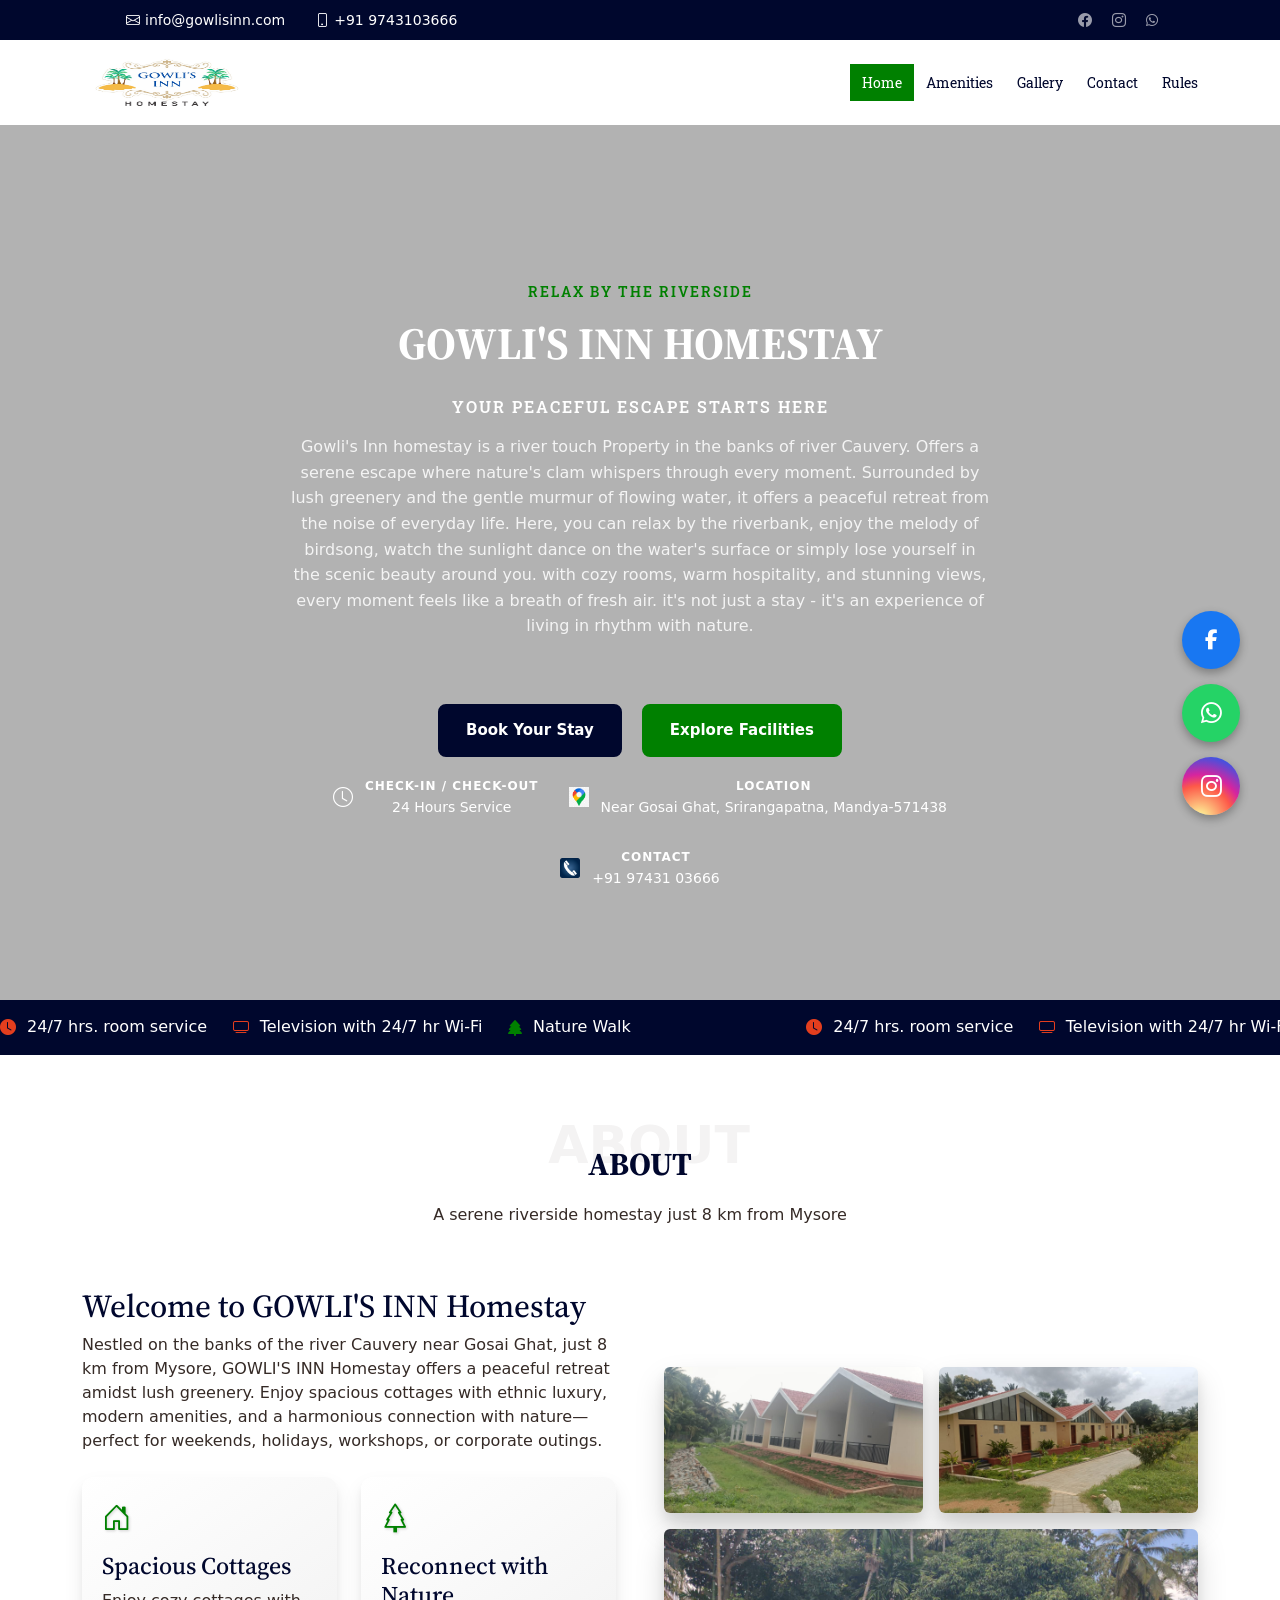
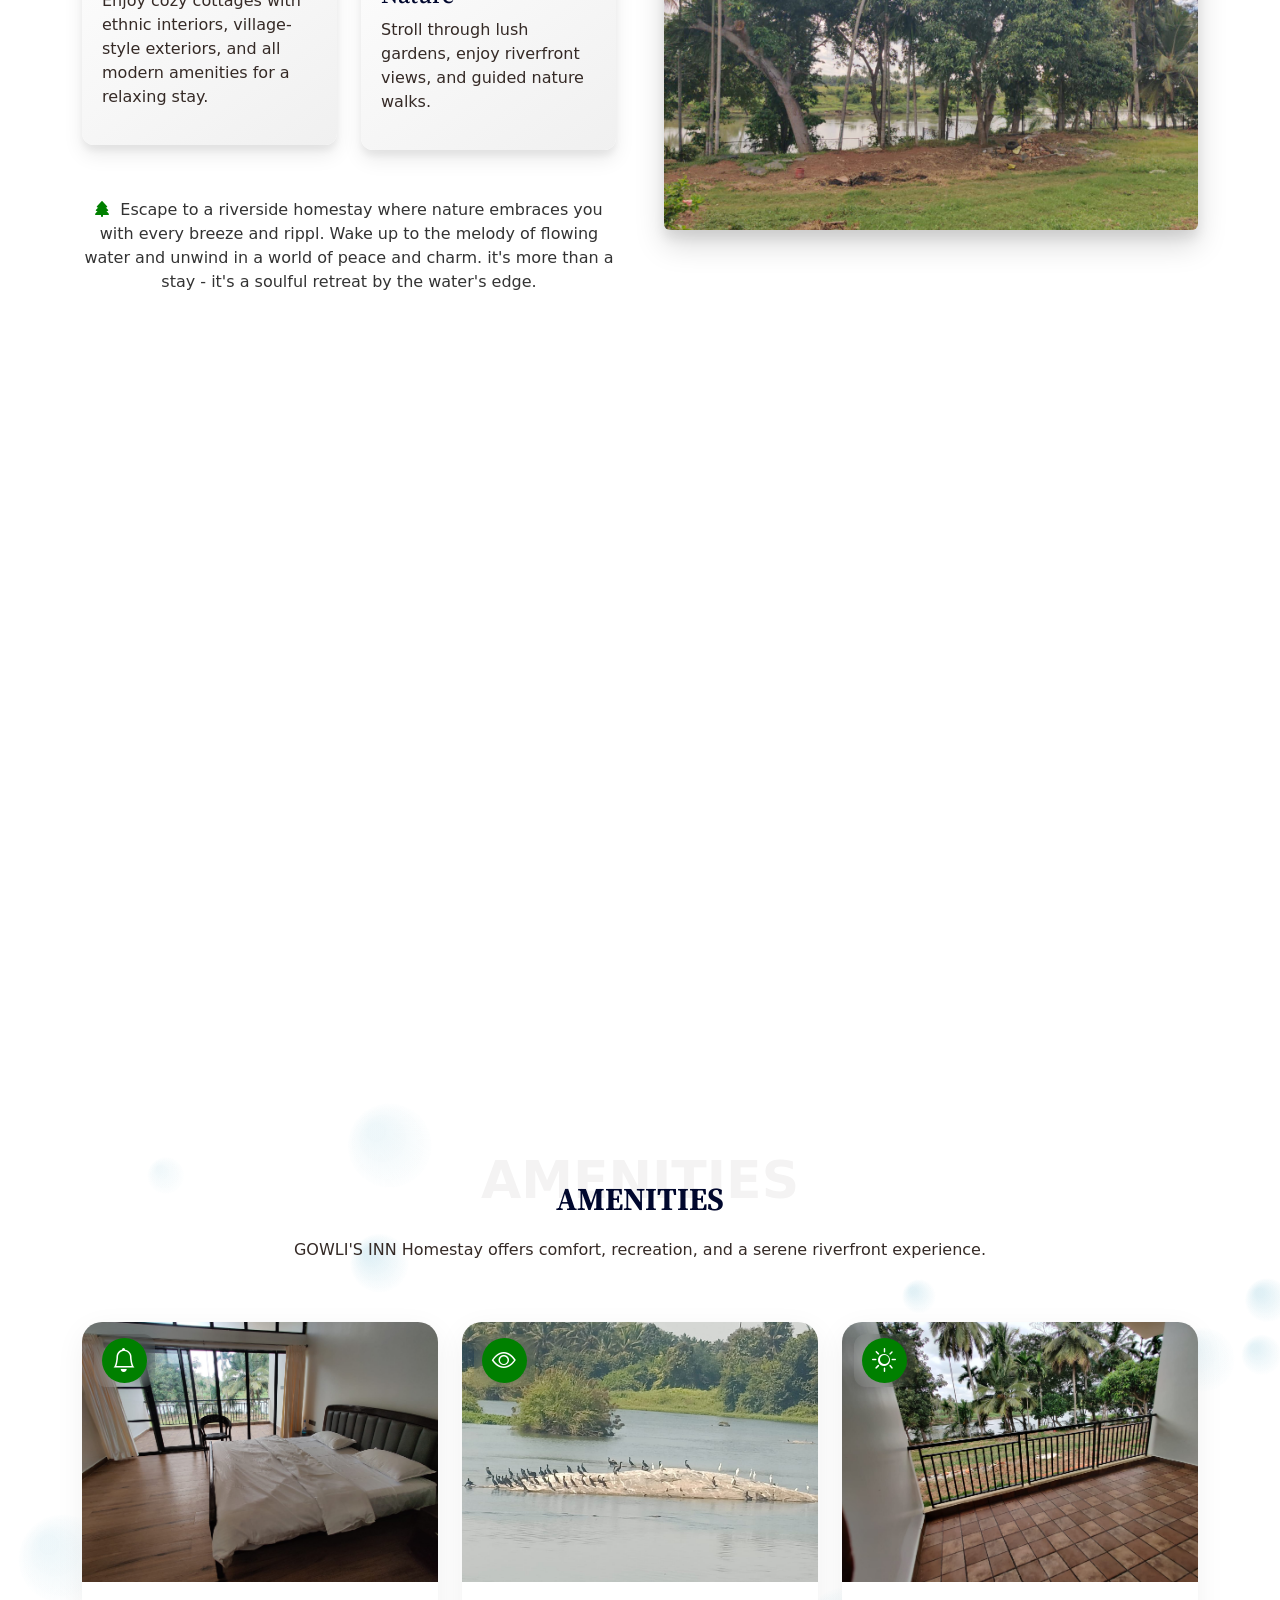
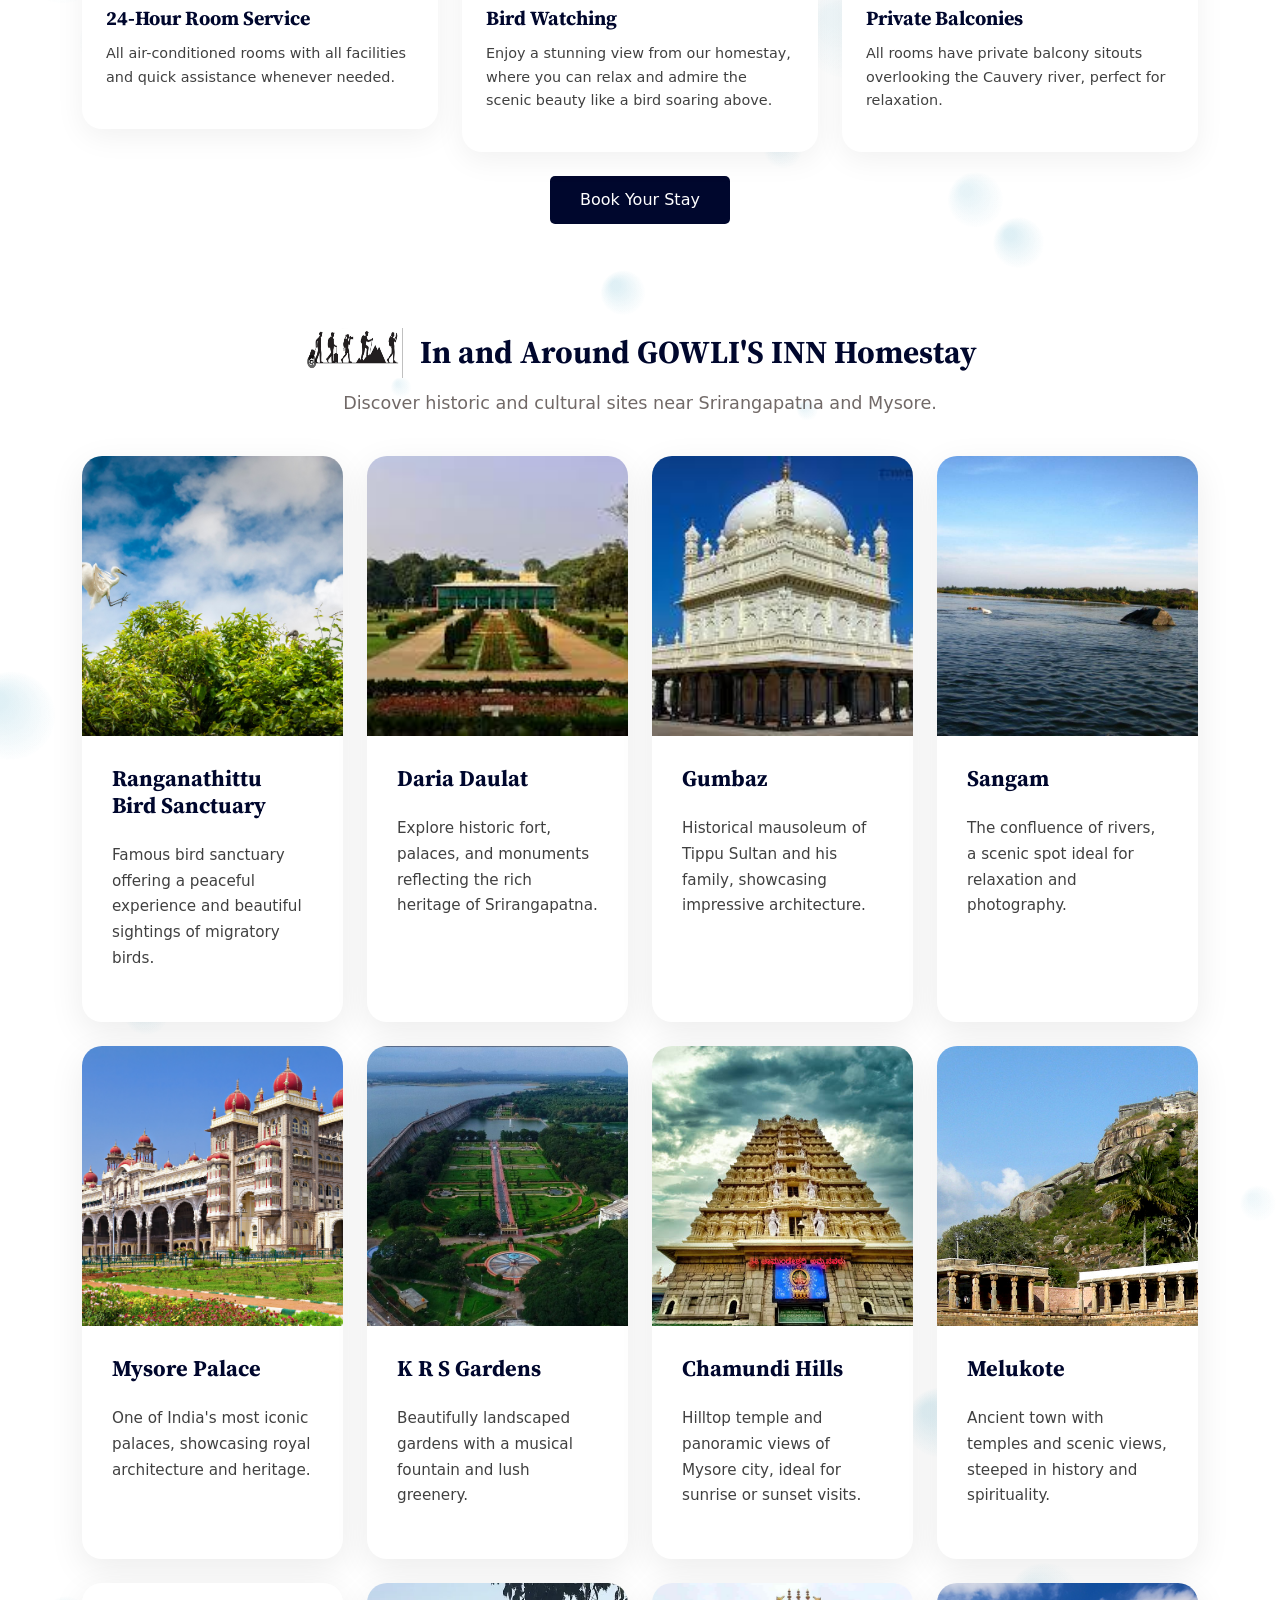
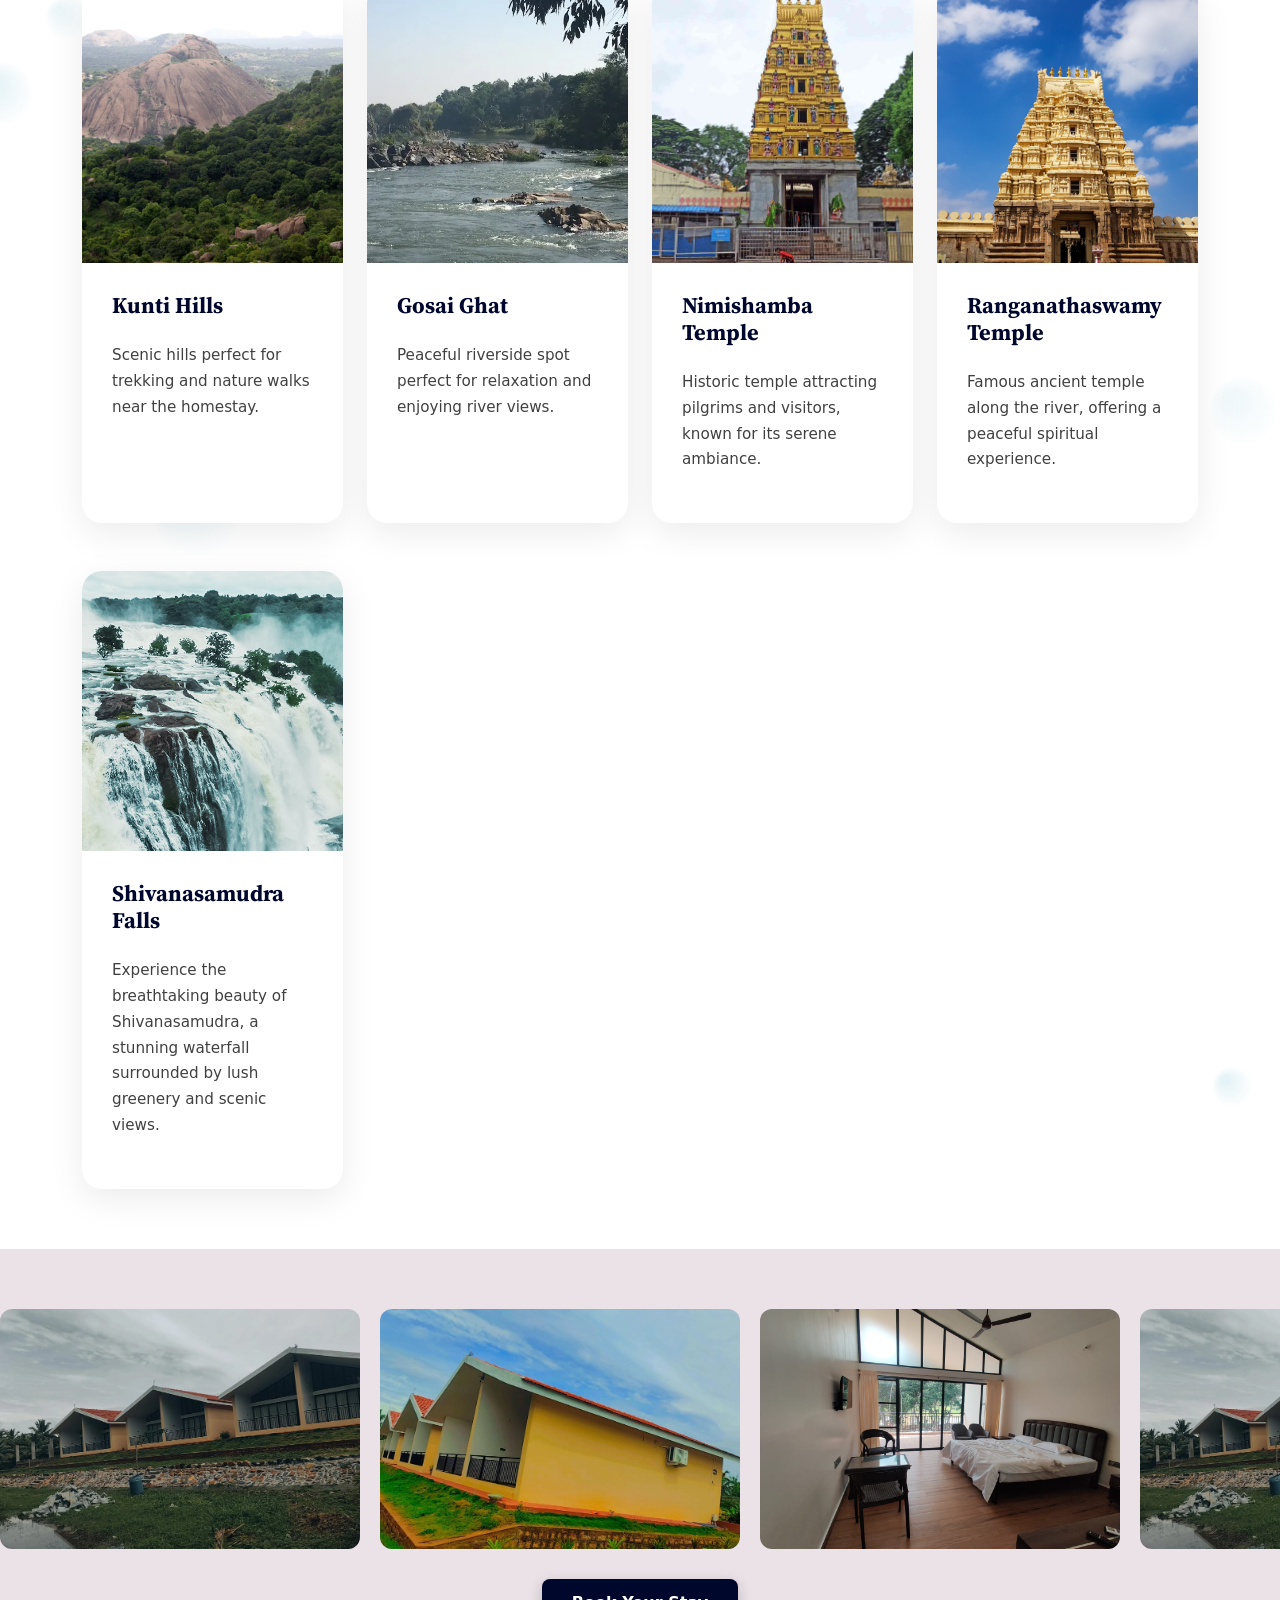
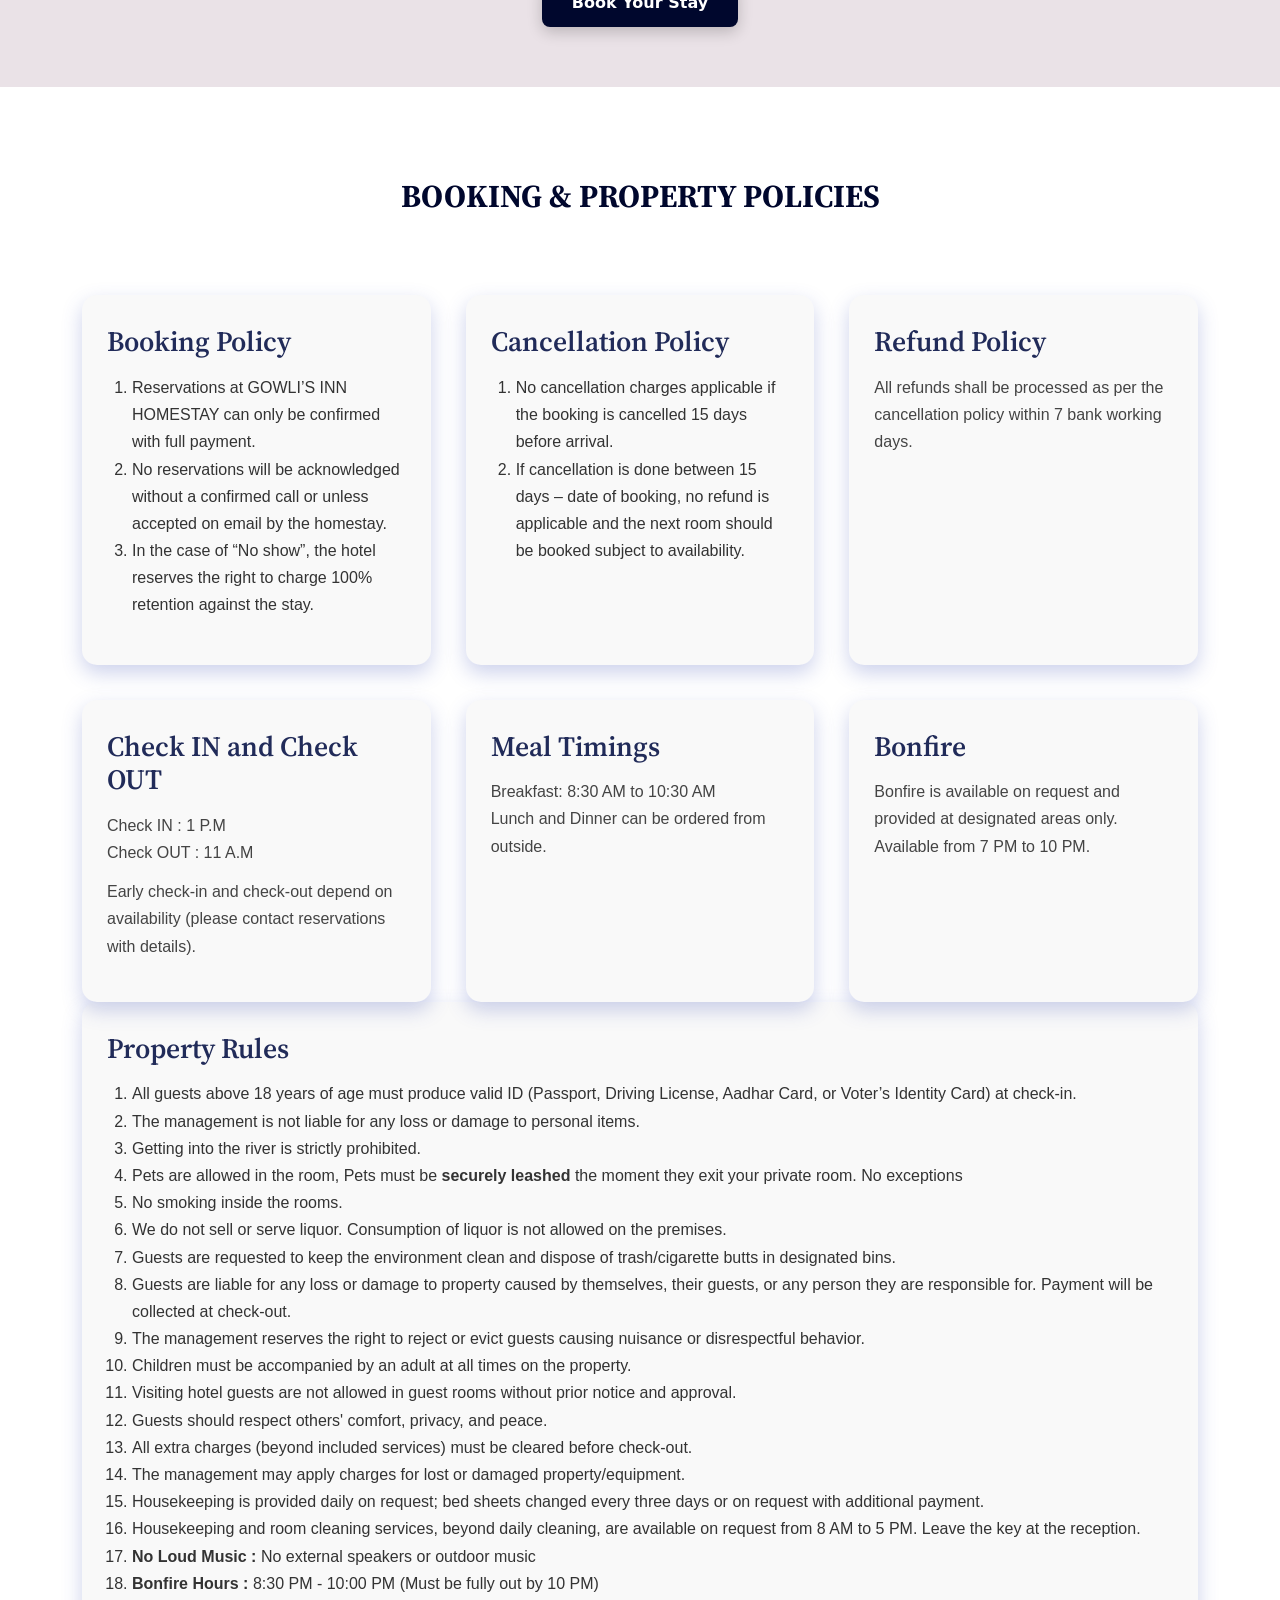
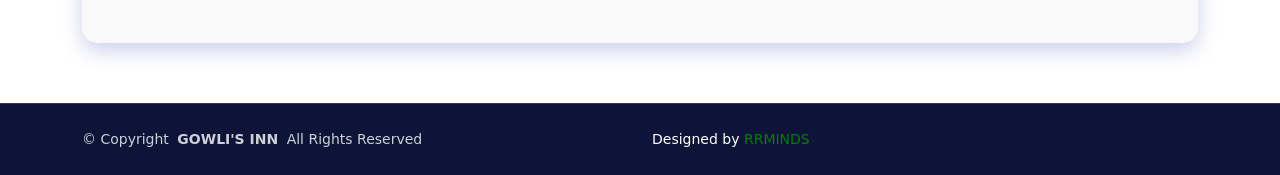
==== commit 1c06a1e7: "lets notify sdk" ====
--- a/index.html
+++ b/index.html
@@ -35,7 +35,23 @@
   * Author: BootstrapMade.com
   * License: https://bootstrapmade.com/license/
   ======================================================== -->
+
+  <!-- LetsNotify SDK -->
+
+<script type="text/javascript" src="https://cdn.letsnotify.in//index.js"></script>
+<script>
+  const sdk = new LetsNotifySDK();
+  const pushSDK = sdk.pushSdk();
+  pushSDK.init({
+    connectionId: "3d64d505-c1b5-4e6f-bc13-b31017b28995",
+    serviceWorkerPath: "LetsNotifySW.js",
+    apiKey: "3e58a0e88e2f9bfd50f90388d09654df",
+    secretKey: "174d25e8b7c11bb90f21385cea971d16ebda17cdfb1a9244befc8c74e71f85e6"
+  });
+</script>
+
 </head>
+
 
 <body class="index-page">
 
